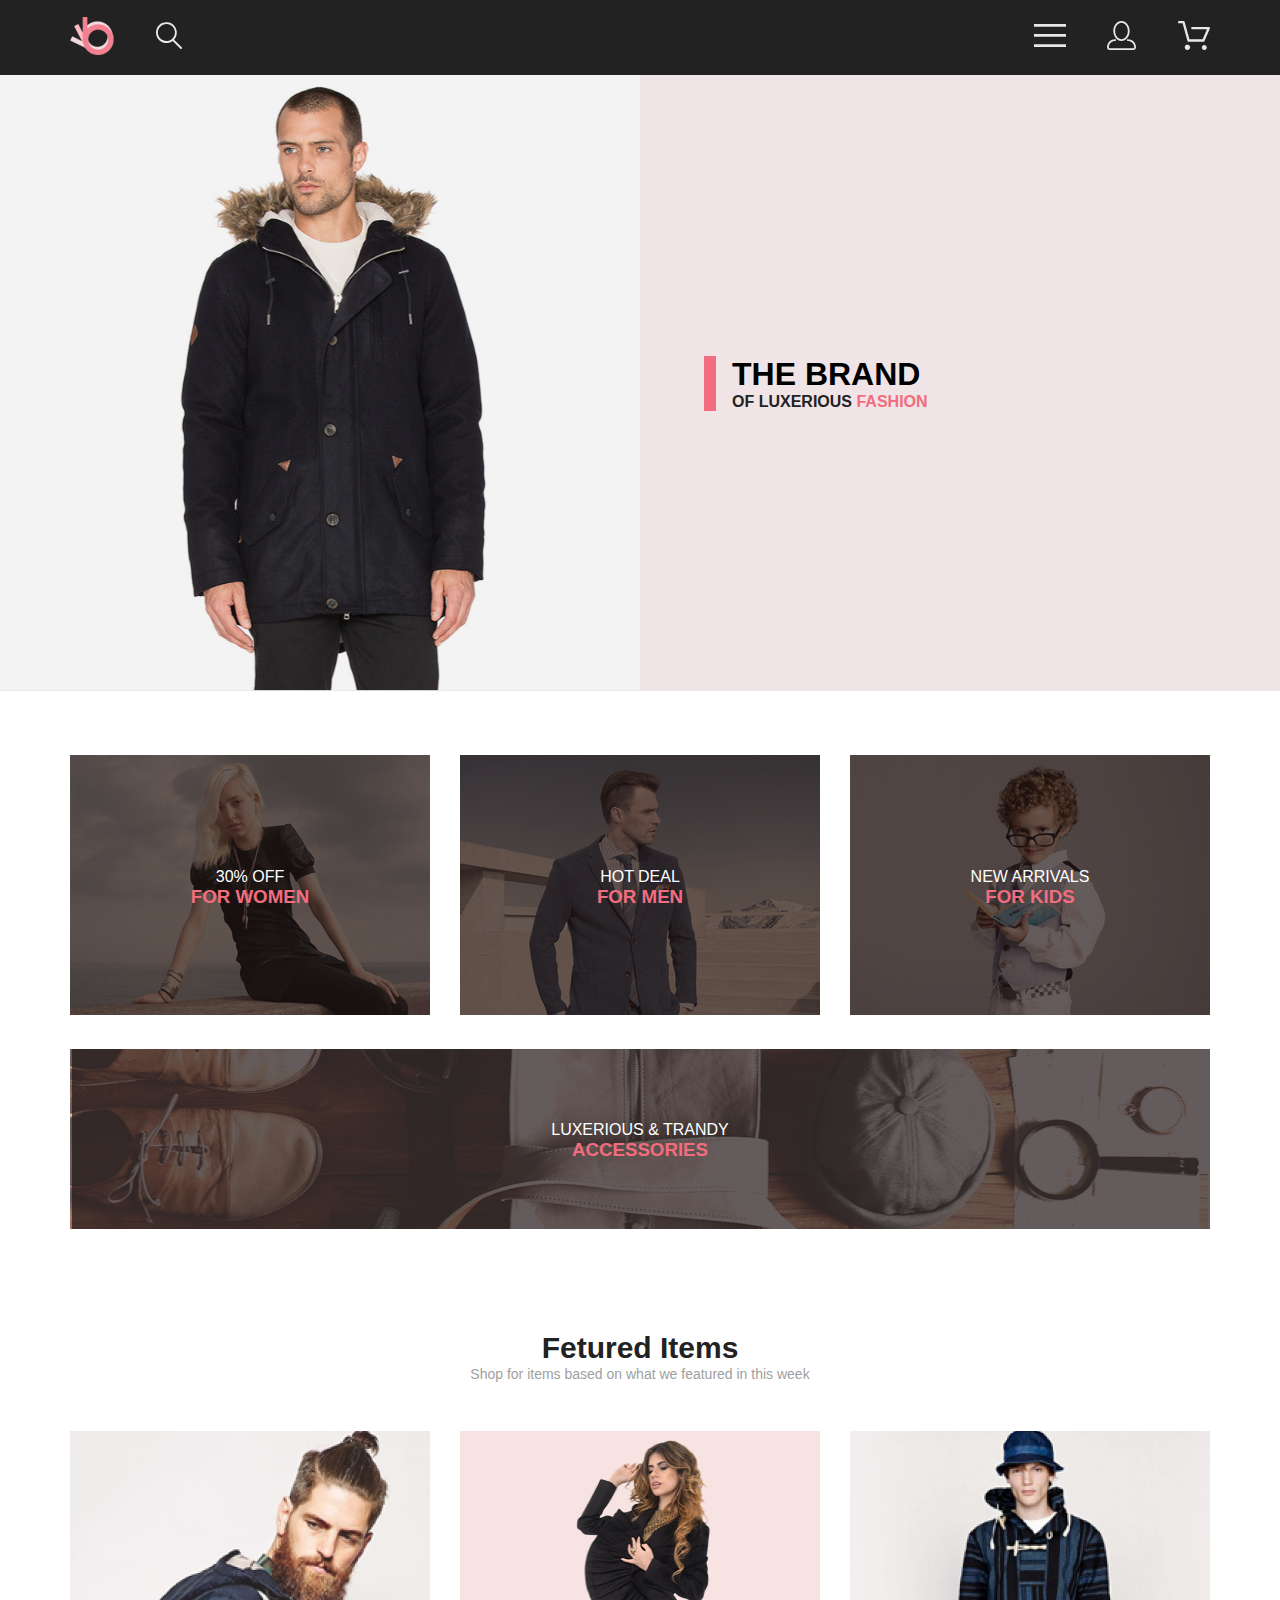
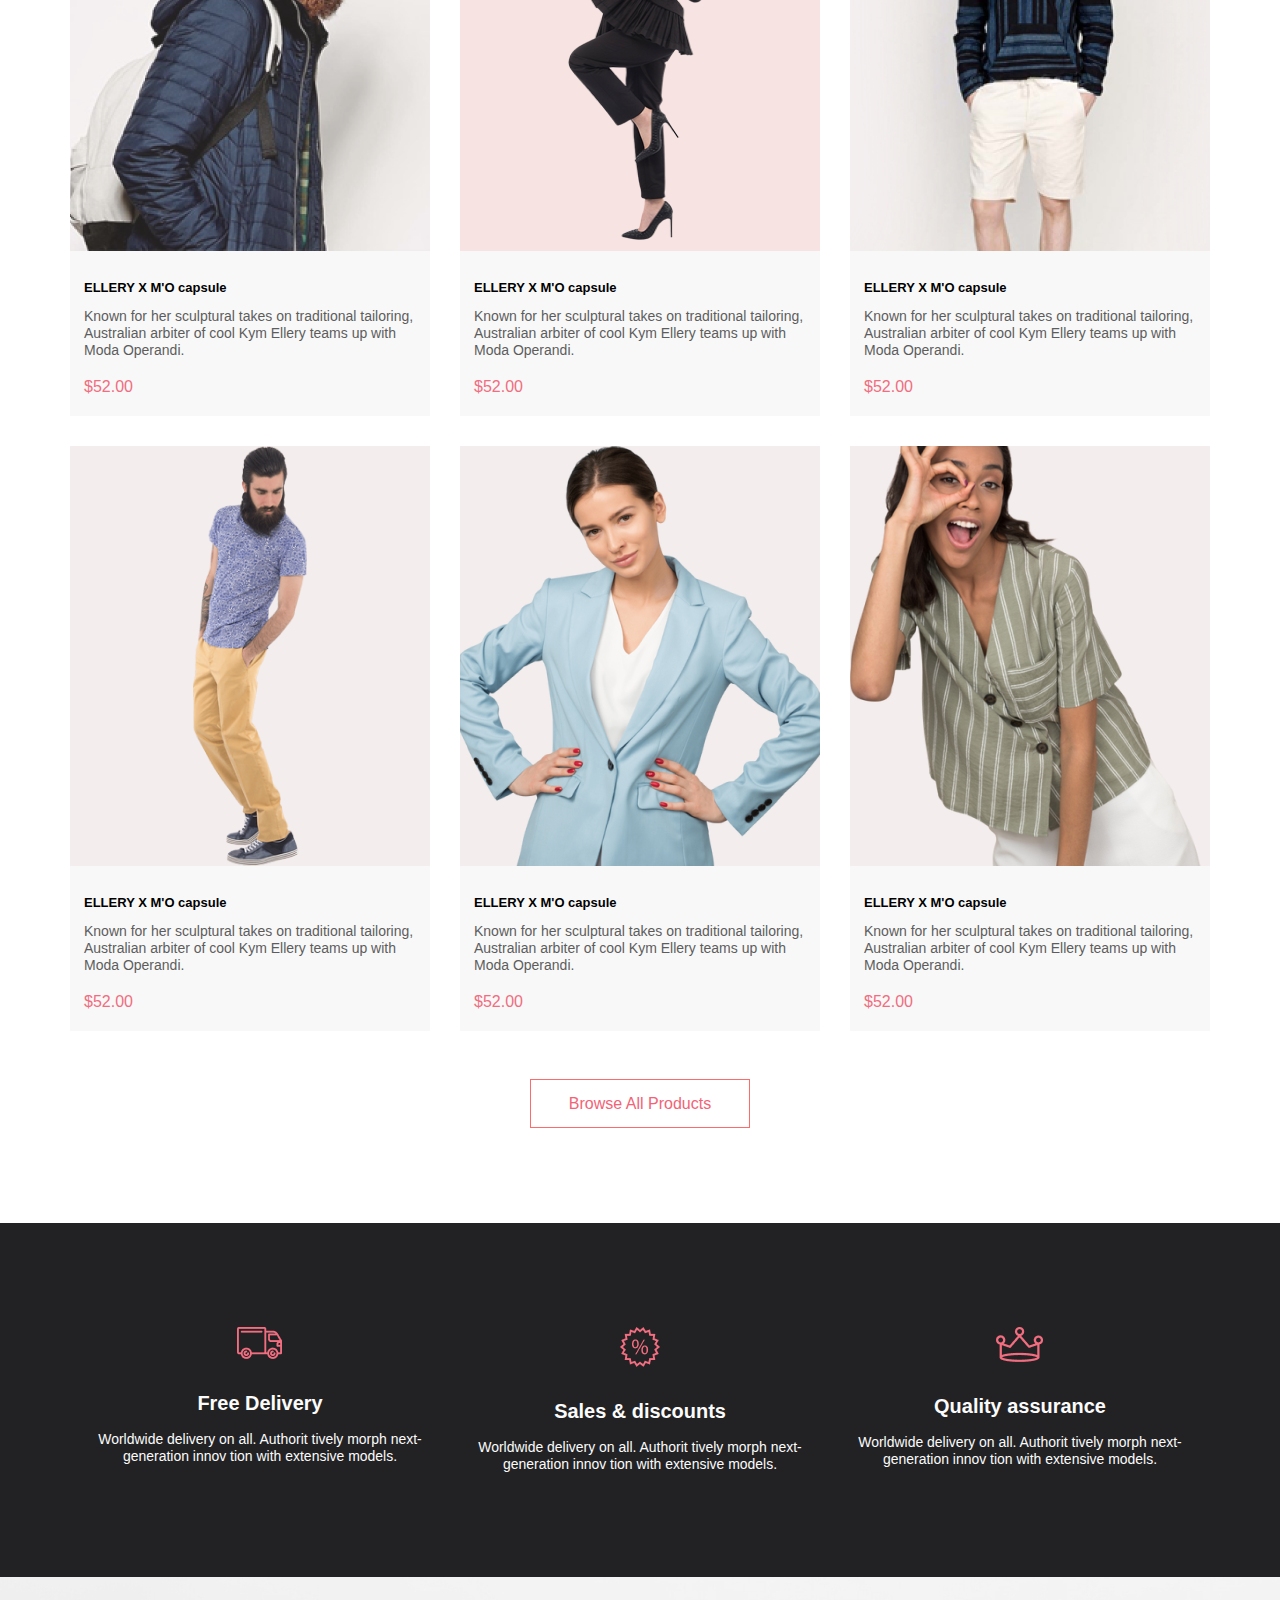
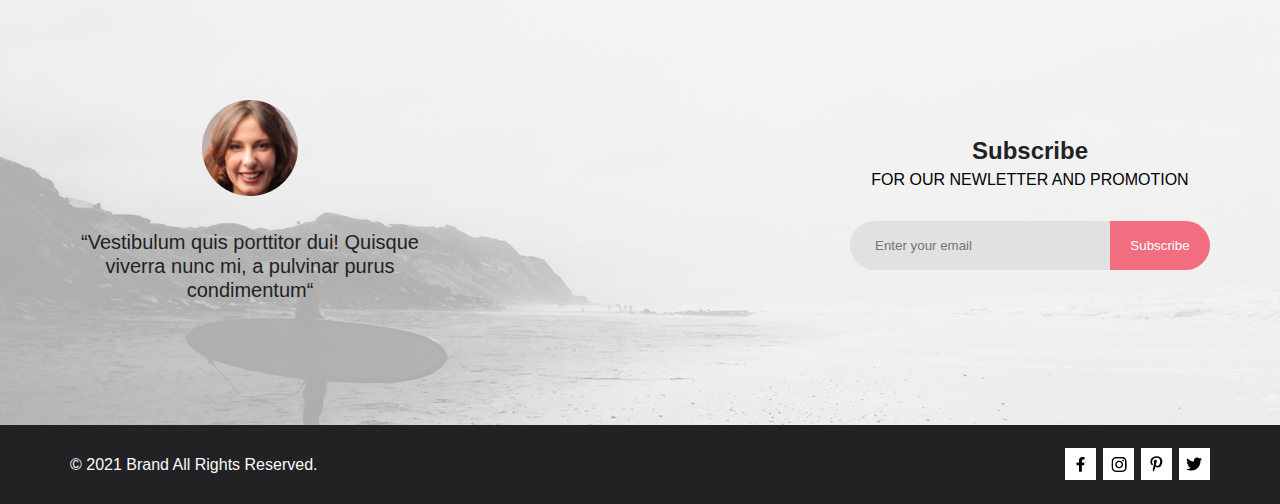
==== index.html @ 6293aab7 "Add product hover, rewrite social block, fixed errors, make button hovers and more." ====
<!DOCTYPE html>
<html lang="en">
<head>
<title>My shop</title>
<meta charset="UTF-8">
<meta name="viewport" content="width=device-width, initial-scale=1.0">
<link rel="stylesheet" href="css/style.css">
<script src="js/main.js"></script>
</head>
<body>
<div>
    <header>
        <div class="top_bar center">
            <div class="top_left_items">
                <div class="logo_wrap">
                    <a href="#0"><img src="img/logo.svg" alt="Logo shop"></a>
                </div>
                <div class="search_wrap">
                    <form action="/" method="GET">
                        <div id="search_display" title="Press ME!">
                            <img src="img/search.svg" alt="Search">
                        </div>
                        <div id="search_elems">
                            <input class="text_field" type="text" name="s" required placeholder="Enter your question">
                            <input class="submit_button" type="submit" value="Go!">
                        </div>
                    </form>
                </div>
            </div>
            <div class="top_rigth_items">
                <div class="menu_wrap">
                    <img class="button_menu" src="img/menu.svg" alt="menu">
                    <nav class="main_menu">
                        <div>Menu</div>
                        <span class="close_menu"></span>
                        <ul>
                            <li><a href="#0">Man</a>
                                <ul>
                                    <li><a href="#0">Accessories</a></li>
                                    <li><a href="#0">Bags</a></li>
                                    <li><a href="#0">Denim</a></li>
                                    <li><a href="#0">T-shirts</a></li>
                                </ul>
                            </li>
                            <li>
                                <a href="#0">Woman</a>
                                <ul>
                                    <li><a href="#0">Accessories</a></li>
                                    <li><a href="#0">Jackets & Coats</a></li>
                                    <li><a href="#0">Polos</a></li>
                                    <li><a href="#0">T-shirts</a></li>
                                    <li><a href="#0">Shirts</a></li>
                                </ul>
                            </li>
                            <li><a href="#0">Kids</a>
                                <ul>
                                    <li><a href="#0">Accessories</a></li>
                                    <li><a href="#0">Jackets & Coats</a></li>
                                    <li><a href="#0">Polos</a></li>
                                    <li><a href="#0">T-shirts</a></li>
                                    <li><a href="#0">Shirts</a></li>
                                    <li><a href="#0">Bags</a></li>
                                </ul>
                            </li>
                        </ul>
                    </nav>
                </div>
                <div class="cabinet_wrap">
                    <img class="header__account" src="img/account.svg" alt="account">
                    <div class="access_form_wrap">
                        <form action="/" method="POST">
                            <label>
                                <input type="text" name="login" placeholder="Login">
                            </label>
                            <label>
                                <input type="password" name="pass" placeholder="Password">
                            </label>
                            <label>
                                <input class="globe_button" type="submit" value="Login">
                            </label>
                            <div class="register">
                                <a href="#0">Forgot password</a> / 
                                <a href="#0">Registration</a>
                            </div>
                        </form>
                    </div>
                </div>
                <div class="basket_wrap">
                    <a href="#0"><img src="img/cart.svg" alt="Basket"></a>
                </div>
            </div>
        </div>
    </header>
    <main>
        <div class="banner">
            <div class="banner_left">
                <img src="img/promo__img.png" alt="Banner">
            </div>
            <div class="banner_right">
                <div class="promo_content">
                    <h1>THE BRAND</h1>
                    <p>OF LUXERIOUS <span>FASHION</span></p>
                </div>
            </div>
            <div class="banner_bg center"></div>
        </div>
        <div class="offers center">
            <div class="numerous_offers">
                <section>
                    <img src="img/catalog.png" alt="catalog">
                    <div>
                        <p>30% OFF</p>
                        <h3>FOR WOMEN</h3>
                    </div>
                </section>
                <section>
                    <img src="img/for_men.png" alt="catalog">
                    <div>
                        <p>HOT DEAL</p>
                        <h3>FOR MEN</h3>
                    </div>
                </section>
                <section>
                    <img src="img/for_kids.png" alt="catalog">
                    <div>
                        <p>New arrivals</p>
                        <h3>FOR kids</h3>
                    </div>
                </section>
            </div>
            <div class="one_offer">
                <section>
                    <img src="img/accessories.png" alt="catalog">
                    <div>
                        <p>LUXERIOUS & trandy</p>
                        <h3>Accessories</h3>
                    </div>
                </section>
            </div>
        </div>
        <div class="mainpage_products center">
            <h3>Fetured Items</h3>
            <p>Shop for items based on what we featured in this week</p>
            <div class="mp_list">
                <section class="product">
                    <div class="img_wrap">
                        <a class="product_img" href="#0"><img src="img/goods_1.png" alt="ELLERY X M'O capsule"></a>
                        <a class="bg_cart" href="#300">Add to cart</a>
                    </div>
                    <h4><a href="#0">ELLERY X M'O capsule</a></h4>
                    <p>Known for her sculptural takes on traditional tailoring, Australian arbiter of cool Kym Ellery teams up with Moda Operandi.</p>
                    <div class="product_price"><span>$</span>52.00</div>
                </section>
                <section class="product">
                    <div class="img_wrap">
                        <a class="product_img" href="#0"><img src="img/goods_2.png" alt="ELLERY X M'O capsule"></a>
                        <a class="bg_cart" href="#300">Add to cart</a>
                    </div>
                    <h4><a href="#0">ELLERY X M'O capsule</a></h4>
                    <p>Known for her sculptural takes on traditional tailoring, Australian arbiter of cool Kym Ellery teams up with Moda Operandi.</p>
                    <div class="product_price"><span>$</span>52.00</div>
                </section>
                <section class="product">
                    <div class="img_wrap">
                        <a class="product_img" href="#0"><img src="img/goods_3.png" alt="ELLERY X M'O capsule"></a>
                        <a class="bg_cart" href="#300">Add to cart</a>
                    </div>
                    <h4><a href="#0">ELLERY X M'O capsule</a></h4>
                    <p>Known for her sculptural takes on traditional tailoring, Australian arbiter of cool Kym Ellery teams up with Moda Operandi.</p>
                    <div class="product_price"><span>$</span>52.00</div>
                </section>
                <section class="product">
                    <div class="img_wrap">
                        <a class="product_img" href="#0"><img src="img/goods_4.png" alt="ELLERY X M'O capsule"></a>
                        <a class="bg_cart" href="#300">Add to cart</a>
                    </div>
                    <h4><a href="#0">ELLERY X M'O capsule</a></h4>
                    <p>Known for her sculptural takes on traditional tailoring, Australian arbiter of cool Kym Ellery teams up with Moda Operandi.</p>
                    <div class="product_price"><span>$</span>52.00</div>
                </section>
                <section class="product">
                    <div class="img_wrap">
                        <a class="product_img" href="#0"><img src="img/goods_5.png" alt="ELLERY X M'O capsule"></a>
                        <a class="bg_cart" href="#300">Add to cart</a>
                    </div>
                    <h4><a href="#0">ELLERY X M'O capsule</a></h4>
                    <p>Known for her sculptural takes on traditional tailoring, Australian arbiter of cool Kym Ellery teams up with Moda Operandi.</p>
                    <div class="product_price"><span>$</span>52.00</div>
                </section>
                <section class="product">
                    <div class="img_wrap">
                        <a class="product_img" href="#0"><img src="img/goods_6.png" alt="ELLERY X M'O capsule"></a>
                        <a class="bg_cart" href="#300">Add to cart</a>
                    </div>
                    <h4><a href="#0">ELLERY X M'O capsule</a></h4>
                    <p>Known for her sculptural takes on traditional tailoring, Australian arbiter of cool Kym Ellery teams up with Moda Operandi.</p>
                    <div class="product_price"><span>$</span>52.00</div>
                </section>
            </div>
            <div class="button">
                <a class="globe_button" href="#0">Browse All Products</a>
            </div>
        </div>
    </main>
    <footer>
        <div class="foot_services center">
            <section>
                <img src="img/serv_delivery.png" alt="Free Delivery">
                <h3>Free Delivery</h3>
                <p>Worldwide delivery on all. Authorit tively morph next-generation innov tion with extensive models.</p>
            </section>
            <section>
                <img src="img/serv_sales.png" alt="Sales & discounts">
                <h3>Sales & discounts</h3>
                <p>Worldwide delivery on all. Authorit tively morph next-generation innov tion with extensive models.</p>
            </section>
            <section>
                <img src="img/serv_quality.png" alt="Quality assurance">
                <h3>Quality assurance</h3>
                <p>Worldwide delivery on all. Authorit tively morph next-generation innov tion with extensive models.</p>
            </section>
        </div>
        <div class="foot_subscribe center">
            <div class="feedback">
                <img src="img/feedback_face.png" alt="">
                <p>“Vestibulum quis porttitor dui! Quisque viverra nunc mi, a pulvinar purus condimentum“</p>
            </div>
            <div class="subscribe_form">
                <h3>Subscribe</h3>
                <p>FOR OUR NEWLETTER AND PROMOTION</p>
                <form action="/" method="POST">
                    <input class="text_field" type="email" name="email" placeholder="Enter your email" required>
                    <input class="submit_button" type="submit" value="Subscribe">
                </form>
            </div>
        </div>
        <div class="foot_bar center">
            <div class="copy">© 2021  Brand  All Rights Reserved.</div>
            <div class="social">
                <a class="facebook" href="#0"><img src="img/facebook.png" alt="facebook"></a>
                <a class="instagram" href="#0"><img src="img/instagram_black.png" alt="instagram"></a>
                <a class="pinterest" href="#0"><img src="img/pinterest.png" alt="pinterest"></a>
                <a class="twitter" href="#0"><img src="img/twitter.png" alt="twitter"></a>
            </div>
        </div>
    </footer>
</div>
</body>
</html>
---- css/style.css ----
/* PRESET */
* {
    margin: 0;
    padding: 0;
    box-sizing: border-box;
    border: none;
}
body, input {
    background-color: #fff;
    font-family: Lato, sans-serif;
}
a {
    text-decoration: none;
}
.center {
    padding-left: calc(50% - 570px);
    padding-right: calc(50% - 570px);
}
.globe_button {
    font-size: 16px;
    line-height: 19px;
    color: #F26376;
    display: inline-block;
    border: 1px solid #FF6A6A;
    padding: 14px 38px;
    margin-top: 48px;
    transition: all .3s;
}
.globe_button:hover {
    background: #F16D7F;
    border: 1px solid #FF6A6A;
    color: #fff;
}
/* / PRESET */

/* HEADER */
.top_bar {
    background-color: #222;
    height: 75px;
    display: flex;
    justify-content: space-between;
    align-items: center;
    gap: 41px;
}
.top_left_items, .top_rigth_items {
    display: flex;
    gap: 41px;
    align-items: center;
}
.search_wrap form {
    display: flex;
    width: 100%;
    align-items: center;
}
.search_wrap div {
    background-color: transparent;
    border: none;
    cursor: pointer;
    margin-right: 30px;
}
#search_elems {
    display: flex;
    opacity: 0;
    visibility: hidden;
    transition: all 1s;
}
.text_field {
    display: block;
    padding: 0 12px;
    background-color: #E1E1E1;
    border: none;
    height: 49px;
    border-top-left-radius: 25px;
    border-bottom-left-radius: 25px;
    padding-left: 25px;
    width: 428px;
}
.submit_button {
    background-color: #F16D7F;
    color: #fff;
    height: 49px;
    border: none;
    width: 100px;
    border-top-right-radius: 25px;
    border-bottom-right-radius: 25px;
    cursor: pointer;
}
.menu_wrap {
    position: relative;
}
.button_menu {
    cursor: pointer;
}
.main_menu {
    display: block;
    background-color: #fff;
    width: 232px;
    position: absolute;
    top: 51px;
    left: -53px;
    padding: 33px;
    z-index: 100;
    opacity: 0;
    visibility: hidden;
    transition: all 1s;
}
.main_menu div {
    font-weight: bold;
    font-size: 14px;
    line-height: 17px;
    color: #000;
}
.main_menu li {
    list-style: none;
}
.main_menu ul li {
    font-size: 14px;
    line-height: 17px;
    margin: 12px 0 20px;
}
.main_menu a {
    color: #F16D7F;
}
.main_menu ul li ul li {
    margin: 11px 0 11px 20px;
}
.main_menu ul li ul a {
    color: #6F6E6E;
}
.header__account {
    cursor: pointer;
}
.cabinet_wrap {
    position: relative;
}
.access_form_wrap {
    display: block;
    position: absolute;
    right: -77px;
    background-color: #fff;
    top: 54px;
    z-index: 10;
    padding: 30px;
    width: 300px;
    opacity: 0;
    visibility: hidden;
    transition: all 1s;
}
.access_form_wrap input[type="text"], 
.access_form_wrap input[type="password"] {
    border: 1px solid #FF6A6A;
    padding: 12px;
    margin: 10px 0;
    width: 100%;
}
.access_form_wrap input[type="submit"] {
    width: 100%;
    margin-top: 10px;
}
.register {
    margin: 20px 0 0;
}
/* / HEADER */

/* PAGE */
/* BANNER */
.banner_bg {
    position: absolute;
    background-color: #00000077;
    width: 100%;
    height: 100%;
    left: 0;
    visibility: hidden;
    opacity: 0;
    transition: all 1s;
}
.banner {
    background: rgba(113, 103, 105, 0.08);
    padding-left: calc(50% - 800px);
    padding-right: calc(50% - 800px);
    display: flex;
    position: relative;
}
.banner_left {
    width: 50%;
}
.banner_left img {
    width: 100%;
    height: 100%;
}
.banner_right {
    width: 50%;
    background: #F1E4E6;
    display: flex;
    align-items: center;
    padding-left: 64px;
}
.promo_content {
    border-left: solid 12px #F16D7F;
    padding-left: 16px;
}
.promo_content p {
    font-weight: 900;
    color: #222222;
}
.promo_content p span {
    color: #F16D7F;
}
/* OFFERS */
.offers {
    margin-top: 64px;
}
.numerous_offers {
    display: flex;
    flex-direction: row;
    gap: 30px;
}
.numerous_offers section, .one_offer section {
    position: relative;
}
.numerous_offers div, .one_offer div {
    position: absolute;
    width: 100%;
    height: 100%;
    top: 0;
    left: 0;
    display: flex;
    flex-direction: column;
    justify-content: center;
    align-items: center;
}
.numerous_offers img, .one_offer img {
    width: 100%;
}
.numerous_offers p, .one_offer p {
    font-size: 16px;
    line-height: 19px;
    color: #fff;
    text-transform: uppercase;
}
.numerous_offers h3, .one_offer h3 {
    color: #F16D7F;
    text-transform: uppercase;
}
.one_offer {
    margin-top: 30px;
}
/* MAIN PAGE PRODUCTS */
.mainpage_products {
    margin-top: 97px;
    text-align: center;
}
.mainpage_products h3 {
    color: #222;
    font-size: 30px;
    line-height: 36px;
}
.mainpage_products p {
    font-size: 14px;
    line-height: 17px;
    color: #9F9F9F;
}
.mp_list {
    margin-top: 48px;
    display: flex;
    gap: 30px;
    flex-wrap: wrap;
    justify-content: center;
}
.mp_list section {
    max-width: 360px;
    background-color: #F8F8F8;
    text-align: left;
}
.img_wrap {
    position: relative;
    display: flex;
    justify-content: center;
    align-items: center;
}
.product img {
    filter: brightness(100%);
    transition: filter 1s;
}
.product:hover img {
    filter: brightness(50%);
}
.bg_cart {
    position: absolute;
    border: solid 1px #fff;
    padding: 8px 26px;
    color: #fff;
    display: none;
}
.img_wrap:hover .bg_cart {
    display: block;
}
.bg_cart:hover {
    box-shadow: 0 0 5px #fff;
}
.mp_list h4, .mp_list p {
    padding: 0 14px;
}
.mp_list h4 {
    margin-top: 25px;
    font-size: 13px;
    line-height: 16px;
    color: #000000;
}
.mp_list h4 a {
    color: #000000;
}
.mp_list p {
    margin-top: 12px;
    font-weight: 300;
    font-size: 14px;
    line-height: 17px;
    color: #5D5D5D;
}
.product_price {
    margin-top: 18px;
    margin-bottom: 20px;
    color: #F16D7F;
    font-size: 16px;
    line-height: 19px;
    padding: 0 14px;
}
/** FOOOOTER **/
.foot_services {
    margin-top: 95px;
    background-color: #222224;
    display: flex;
    text-align: center;
}
.foot_services img {
    margin-top: 104px;
}
.foot_services h3 {
    font-size: 19.96px;
    line-height: 24px;
    color: #FBFBFB;
    margin-top: 28px;
}
.foot_services p {
    font-weight: 300;
    font-size: 13.972px;
    line-height: 17px;
    text-align: center;
    color: #FBFBFB;
    margin-top: 16px;
    margin-bottom: 104px;
}
.foot_subscribe {
    display: flex;
    justify-content: space-between;
    align-items: center;
    background-image: url("../img/subscribe_bg.jpg");
    background-repeat: no-repeat;
    background-size: cover;
    height: 448px;
}
.feedback, .subscribe_form {
    max-width: 360px;
    text-align: center;
}
.feedback p {
    font-size: 20px;
    line-height: 24px;
    text-align: center;
    color: #222224;
    margin-top: 30px;
}
.subscribe_form h3 {
    font-size: 24px;
    line-height: 167.2%;
    color: #222224;
}
.subscribe_form p {
    text-transform: uppercase;
}
.subscribe_form form {
    margin-top: 32px;
    display: flex;
}
.subscribe_form input[type="email"] {
    width: 260px;
    padding-right: 16px;
}
.subscribe_form input[type="submit"] {
    width: 100px;
    transition: background-color 1s;
}
.subscribe_form input[type="submit"]:hover {
    background-color: #E05C6E;
}
/** FOOT BAR **/
.foot_bar {
    background-color: #222224;
    height: 79px;
    display: flex;
    justify-content: space-between;
    align-items: center;
}
.copy {
    font-size: 16px;
    line-height: 19px;
    color: #FBFBFB;
}
.social {
    display: flex;
    gap: 7px;
}
.social a {
    display: inline-block;
    width: 31px;
    height: 32px;
    background-color: #fff;
    transition: background-color .5s;
    display: flex;
    justify-content: center;
    align-items: center;
}
.social a:hover {
    background-color: #F16D7F;
}
.social a:hover img {
    filter: invert(0%);
    transition: filter .5s;
}
.social a:hover img {
    filter: invert(100%);
}
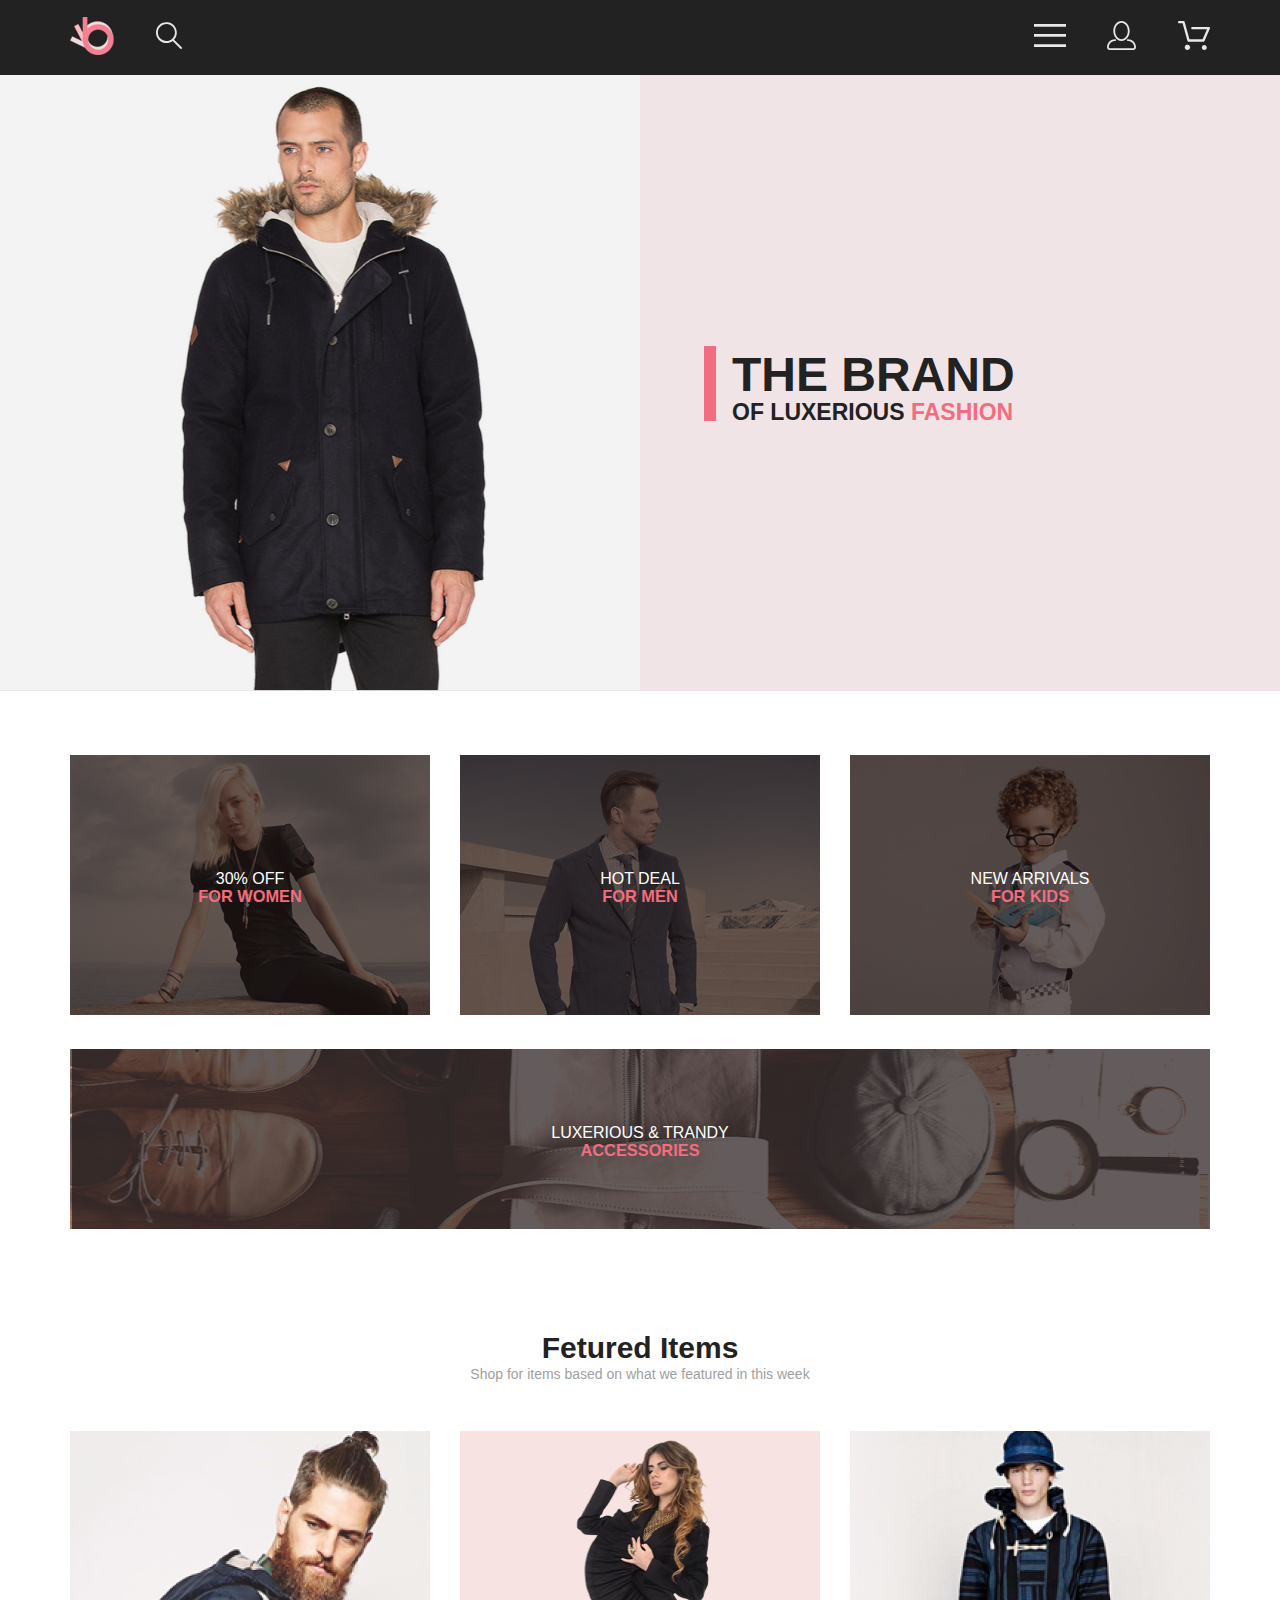
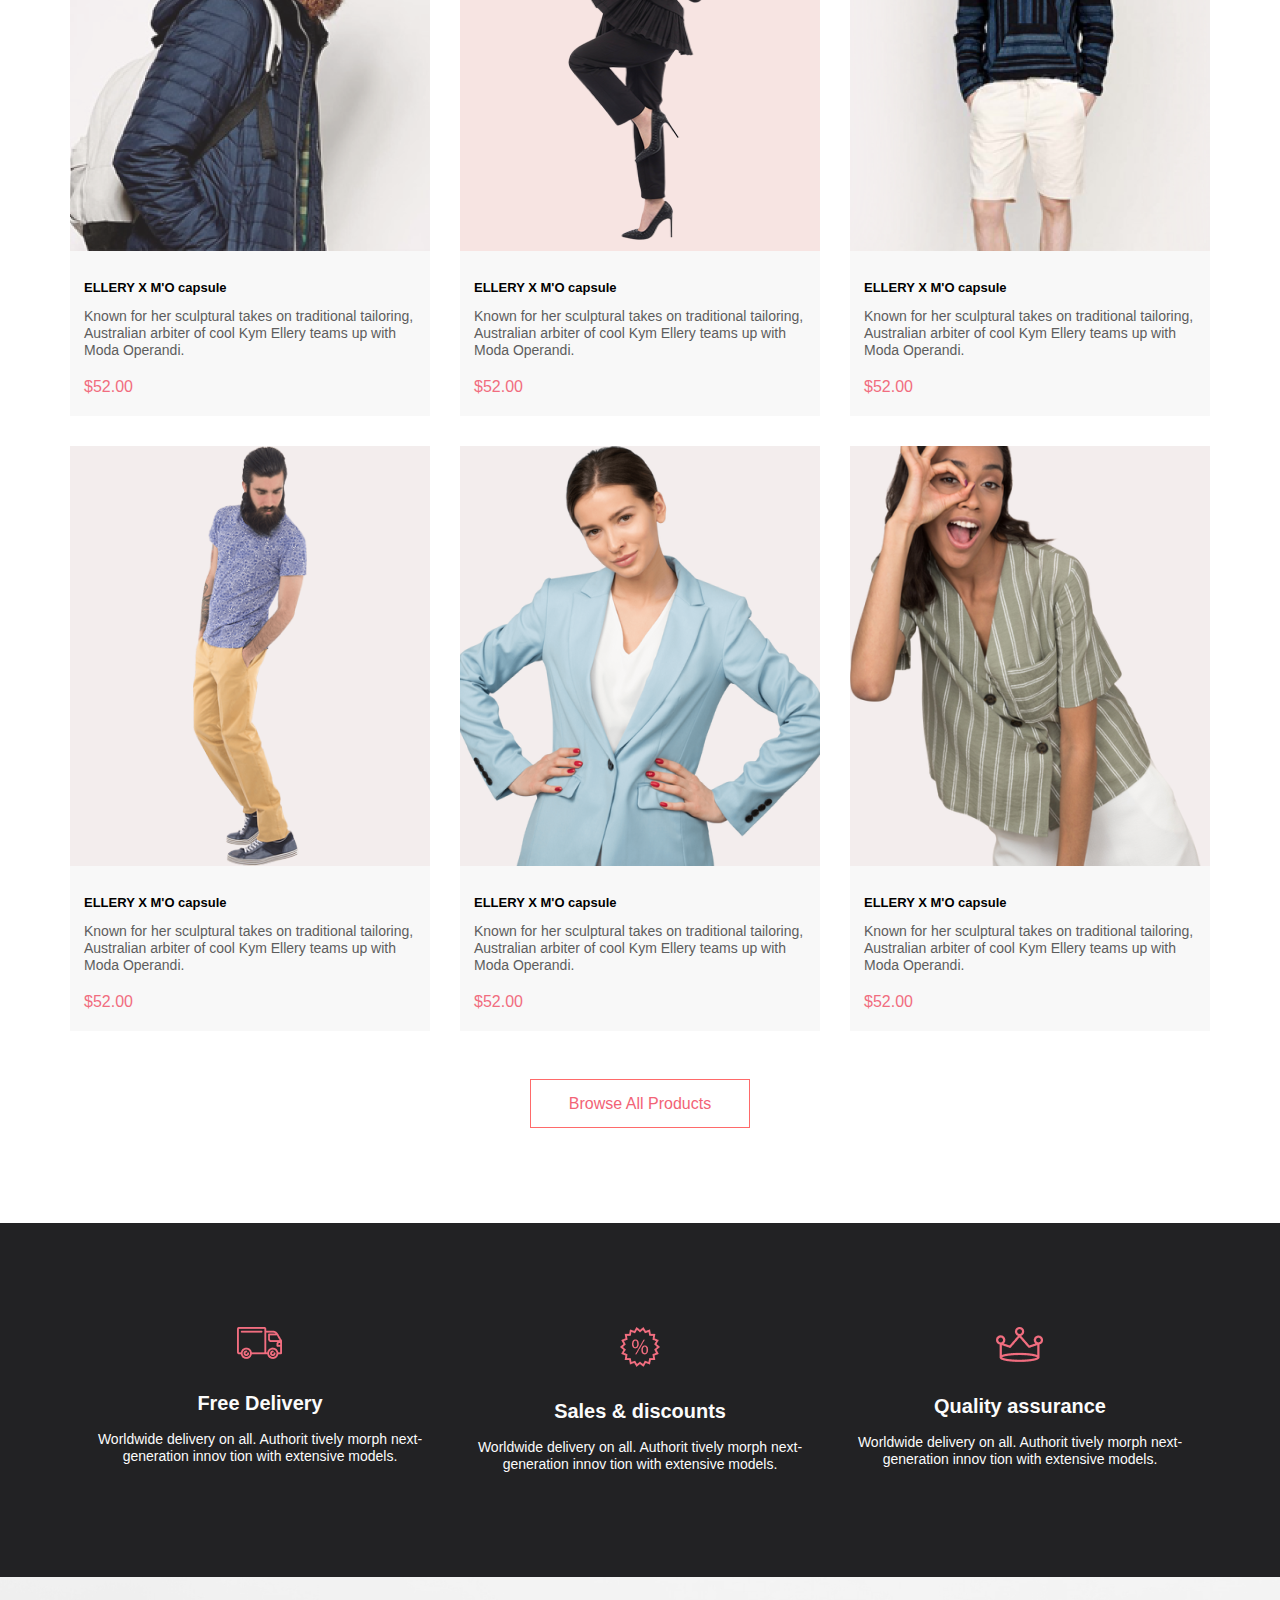
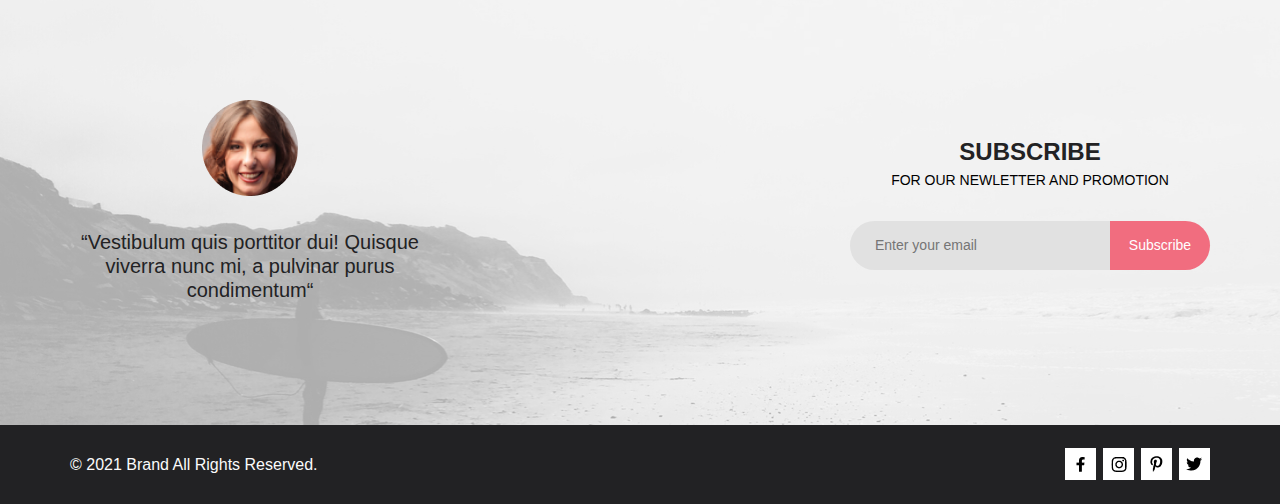
==== commit 037905bb: "Merge 7544d1c4488eb9302d92be9a145557b01888ea7b into bc18832046459888032f99120e51c990a37c62b4" ====
--- a/index.html
+++ b/index.html
@@ -13,7 +13,7 @@
         <div class="top_bar center">
             <div class="top_left_items">
                 <div class="logo_wrap">
-                    <a href="#0"><img src="img/logo.svg" alt="Logo shop"></a>
+                    <a href="index.html"><img src="img/logo.svg" alt="Logo shop"></a>
                 </div>
                 <div class="search_wrap">
                     <form action="/" method="GET">
@@ -34,32 +34,32 @@
                         <div>Menu</div>
                         <span class="close_menu"></span>
                         <ul>
-                            <li><a href="#0">Man</a>
+                            <li><a href="catalog.html">Man</a>
                                 <ul>
-                                    <li><a href="#0">Accessories</a></li>
-                                    <li><a href="#0">Bags</a></li>
-                                    <li><a href="#0">Denim</a></li>
-                                    <li><a href="#0">T-shirts</a></li>
+                                    <li><a href="catalog.html">Accessories</a></li>
+                                    <li><a href="catalog.html">Bags</a></li>
+                                    <li><a href="catalog.html">Denim</a></li>
+                                    <li><a href="catalog.html">T-shirts</a></li>
                                 </ul>
                             </li>
                             <li>
-                                <a href="#0">Woman</a>
+                                <a href="catalog.html">Woman</a>
                                 <ul>
-                                    <li><a href="#0">Accessories</a></li>
-                                    <li><a href="#0">Jackets & Coats</a></li>
-                                    <li><a href="#0">Polos</a></li>
-                                    <li><a href="#0">T-shirts</a></li>
-                                    <li><a href="#0">Shirts</a></li>
+                                    <li><a href="catalog.html">Accessories</a></li>
+                                    <li><a href="catalog.html">Jackets & Coats</a></li>
+                                    <li><a href="catalog.html">Polos</a></li>
+                                    <li><a href="catalog.html">T-shirts</a></li>
+                                    <li><a href="catalog.html">Shirts</a></li>
                                 </ul>
                             </li>
-                            <li><a href="#0">Kids</a>
+                            <li><a href="catalog.html">Kids</a>
                                 <ul>
-                                    <li><a href="#0">Accessories</a></li>
-                                    <li><a href="#0">Jackets & Coats</a></li>
-                                    <li><a href="#0">Polos</a></li>
-                                    <li><a href="#0">T-shirts</a></li>
-                                    <li><a href="#0">Shirts</a></li>
-                                    <li><a href="#0">Bags</a></li>
+                                    <li><a href="catalog.html">Accessories</a></li>
+                                    <li><a href="catalog.html">Jackets & Coats</a></li>
+                                    <li><a href="catalog.html">Polos</a></li>
+                                    <li><a href="catalog.html">T-shirts</a></li>
+                                    <li><a href="catalog.html">Shirts</a></li>
+                                    <li><a href="catalog.html">Bags</a></li>
                                 </ul>
                             </li>
                         </ul>
@@ -198,7 +198,7 @@
                 </section>
             </div>
             <div class="button">
-                <a class="globe_button" href="#0">Browse All Products</a>
+                <a class="globe_button" href="catalog.html">Browse All Products</a>
             </div>
         </div>
     </main>
@@ -245,5 +245,14 @@
         </div>
     </footer>
 </div>
+<script>
+window.addEventListener('load', function() {
+    ShowElems('#search_display', '#search_elems', 1);
+    ShowElems('.button_menu', '.main_menu', 1);
+    ShowElems('.button_menu', '.banner_bg', 1);
+    ShowElems('.header__account', '.access_form_wrap', 1);
+    ShowElems('.header__account', '.banner_bg', 1);
+});
+</script>
 </body>
 </html>--- a/css/style.css
+++ b/css/style.css
@@ -1,16 +1,28 @@
-/* PRESET */
+/***** PRESET ******/
 * {
     margin: 0;
     padding: 0;
     box-sizing: border-box;
     border: none;
+    background-repeat: no-repeat;
+}
+:root {
+    --color-pink: #F16D7F;
+    --color-black: #000;
+    --color-text: #5D5D5D;
+    --globe-font: 14px;
+    --globe-size: 17px;
 }
 body, input {
     background-color: #fff;
     font-family: Lato, sans-serif;
+    font-size: var(--globe-font);
+    line-height: var(--globe-size);
+    font-weight: 100;
 }
 a {
     text-decoration: none;
+    color: var(--color-text);
 }
 .center {
     padding-left: calc(50% - 570px);
@@ -27,13 +39,13 @@
     transition: all .3s;
 }
 .globe_button:hover {
-    background: #F16D7F;
+    background: var(--color-pink);
     border: 1px solid #FF6A6A;
     color: #fff;
 }
-/* / PRESET */
+/***** / PRESET *****/
 
-/* HEADER */
+/***** HEADER ******/
 .top_bar {
     background-color: #222;
     height: 75px;
@@ -76,7 +88,7 @@
     width: 428px;
 }
 .submit_button {
-    background-color: #F16D7F;
+    background-color: var(--color-pink);
     color: #fff;
     height: 49px;
     border: none;
@@ -106,20 +118,16 @@
 }
 .main_menu div {
     font-weight: bold;
-    font-size: 14px;
-    line-height: 17px;
     color: #000;
 }
 .main_menu li {
     list-style: none;
 }
 .main_menu ul li {
-    font-size: 14px;
-    line-height: 17px;
     margin: 12px 0 20px;
 }
 .main_menu a {
-    color: #F16D7F;
+    color: var(--color-pink);
 }
 .main_menu ul li ul li {
     margin: 11px 0 11px 20px;
@@ -148,7 +156,7 @@
 }
 .access_form_wrap input[type="text"], 
 .access_form_wrap input[type="password"] {
-    border: 1px solid #FF6A6A;
+    border: 1px solid #A4A4A4;;
     padding: 12px;
     margin: 10px 0;
     width: 100%;
@@ -156,14 +164,15 @@
 .access_form_wrap input[type="submit"] {
     width: 100%;
     margin-top: 10px;
+    cursor: pointer;
 }
 .register {
     margin: 20px 0 0;
 }
-/* / HEADER */
+/******* / HEADER *******/
 
-/* PAGE */
-/* BANNER */
+/********** PAGE *********/
+/****** BANNER *******/
 .banner_bg {
     position: absolute;
     background-color: #00000077;
@@ -196,19 +205,27 @@
     padding-left: 64px;
 }
 .promo_content {
-    border-left: solid 12px #F16D7F;
+    border-left: solid 12px var(--color-pink);
     padding-left: 16px;
+}
+.promo_content h1 {
+    font-weight: 900;
+    font-size: 48px;
+    line-height: 58px;
+    color: #222;
 }
 .promo_content p {
     font-weight: 900;
-    color: #222222;
+    color: #222;
+    font-size: 23px;
 }
 .promo_content p span {
-    color: #F16D7F;
-}
-/* OFFERS */
+    color: var(--color-pink);
+}
+/******** OFFERS ************/
 .offers {
     margin-top: 64px;
+    margin-bottom: 97px;
 }
 .numerous_offers {
     display: flex;
@@ -239,15 +256,14 @@
     text-transform: uppercase;
 }
 .numerous_offers h3, .one_offer h3 {
-    color: #F16D7F;
+    color: var(--color-pink);
     text-transform: uppercase;
 }
 .one_offer {
     margin-top: 30px;
 }
-/* MAIN PAGE PRODUCTS */
+/********** MAIN PAGE PRODUCTS *********/
 .mainpage_products {
-    margin-top: 97px;
     text-align: center;
 }
 .mainpage_products h3 {
@@ -256,8 +272,6 @@
     line-height: 36px;
 }
 .mainpage_products p {
-    font-size: 14px;
-    line-height: 17px;
     color: #9F9F9F;
 }
 .mp_list {
@@ -288,9 +302,11 @@
 .bg_cart {
     position: absolute;
     border: solid 1px #fff;
-    padding: 8px 26px;
+    padding: 12px 20px 12px 54px;
     color: #fff;
     display: none;
+    background-image: url('../img/cart.svg');
+    background-position: 10% 50%;
 }
 .img_wrap:hover .bg_cart {
     display: block;
@@ -313,14 +329,12 @@
 .mp_list p {
     margin-top: 12px;
     font-weight: 300;
-    font-size: 14px;
-    line-height: 17px;
     color: #5D5D5D;
 }
 .product_price {
     margin-top: 18px;
     margin-bottom: 20px;
-    color: #F16D7F;
+    color: var(--color-pink);
     font-size: 16px;
     line-height: 19px;
     padding: 0 14px;
@@ -343,8 +357,6 @@
 }
 .foot_services p {
     font-weight: 300;
-    font-size: 13.972px;
-    line-height: 17px;
     text-align: center;
     color: #FBFBFB;
     margin-top: 16px;
@@ -355,7 +367,6 @@
     justify-content: space-between;
     align-items: center;
     background-image: url("../img/subscribe_bg.jpg");
-    background-repeat: no-repeat;
     background-size: cover;
     height: 448px;
 }
@@ -374,6 +385,7 @@
     font-size: 24px;
     line-height: 167.2%;
     color: #222224;
+    text-transform: uppercase;
 }
 .subscribe_form p {
     text-transform: uppercase;
@@ -421,7 +433,7 @@
     align-items: center;
 }
 .social a:hover {
-    background-color: #F16D7F;
+    background-color: var(--color-pink);
 }
 .social a:hover img {
     filter: invert(0%);
@@ -429,4 +441,149 @@
 }
 .social a:hover img {
     filter: invert(100%);
+}
+
+/*** / MAIN ***/
+
+/*** CATALOG ***/
+.page_title_block {
+    background: #F8F3F4;
+    display: flex;
+    align-items: center;
+    justify-content: space-between;
+}
+.ptb_headign h1 {
+    padding: 60px 0;
+    font-size: 24px;
+    line-height: 29px;
+    color: var(--color-pink);
+    text-transform: uppercase;
+}
+.ptm_navig a {
+    font-weight: 300;
+    color: #636363;
+    text-transform: uppercase;
+}
+.last_chunk {
+    text-transform: uppercase;
+    font-weight: 600;
+    color: var(--color-pink);
+}
+.catalog_controls {
+    margin-top: 51px;
+    margin-bottom: 64px;
+    text-align: left;
+    display: flex;
+    gap: 30px;
+    color: #6F6E6E;
+    text-transform: uppercase;
+}
+.catalog_controls summary {
+    list-style: none;
+    color: #000;
+    cursor: pointer;
+}
+.control_filter {
+    width: 360px;
+    position: relative;
+}
+.ctrl_first_lvl summary span {
+    display: inline-block;
+    background-image: url('../img/filter_list_style.svg');
+    width: 15px;
+    height: 11px;
+    margin-left: 12px;
+}
+.ctrl_first_lvl {
+    position: absolute;
+    top: -13px;
+    padding: 13px 16px;
+    z-index: 10;
+    background-color: #fff;
+    width: 360px;
+}
+.ctrl_first_lvl[open] {
+    box-shadow: 5px 10px 15px #9F9F9F;
+}
+.ctrl_first_lvl[open] summary span {
+    background-image: url('../img/filter_list_style_active.svg');
+}
+.ctrl_first_lvl[open] summary {
+    color: var(--color-pink);
+    margin-bottom: 12px;
+}
+.ctrl_first_lvl[open] summary:last-child {
+    margin-bottom: 0;
+}
+.ctrl_second_lvl summary {
+    border-left: solid 3px var(--color-pink);
+    border-bottom: 1px solid #EBEBEB;
+    padding: 11px;
+}
+.ctrl_second_lvl ul {
+    margin: 24px 0;
+}
+.ctrl_second_lvl li {
+    list-style: none;
+    margin: 0 0 11px 17px;
+}
+.control_addition {
+    display: flex;
+    gap: 48px;
+    position: relative;
+}
+.control_addition summary::after {
+    content: '';
+    display: inline-block;
+    width: 10px;
+    height: 5px;
+    background-image: url('../img/drop_down.svg');
+    position: relative;
+    top: -2px;
+    left: 10px;
+}
+.control_addition ul {
+    position: absolute;
+    background-color: #fff;
+    z-index: 10;
+    box-shadow: 5px 10px 15px #9F9F9F;
+    padding: 10px;
+    top: 22px;
+}
+.control_addition li {
+    list-style: none;
+    margin-bottom: 6px;
+    white-space: nowrap;
+}
+.control_addition li:last-child {
+    margin-bottom: 0;
+}
+.control_addition ul li input {
+    border: 1px solid #EBEBEB;
+    margin-right: 10px;
+}
+.pagination_wrap {
+    display: inline-block;
+}
+.pagination {
+    text-align: left;
+    margin-top: 48px;
+    border: 1px solid #EBEBEB;
+    padding: 12px;
+    display: flex;
+    gap: 17px;
+}
+.left_arrow, .right_arrow {
+    display: inline-block;
+    width: 8px;
+    height: 14px;
+}
+.left_arrow {
+    background-image: url('../img/left_arrow.png');
+}
+.right_arrow {
+    background-image: url('../img/right_arrow.png');
+}
+.active {
+    color: var(--color-pink);
 }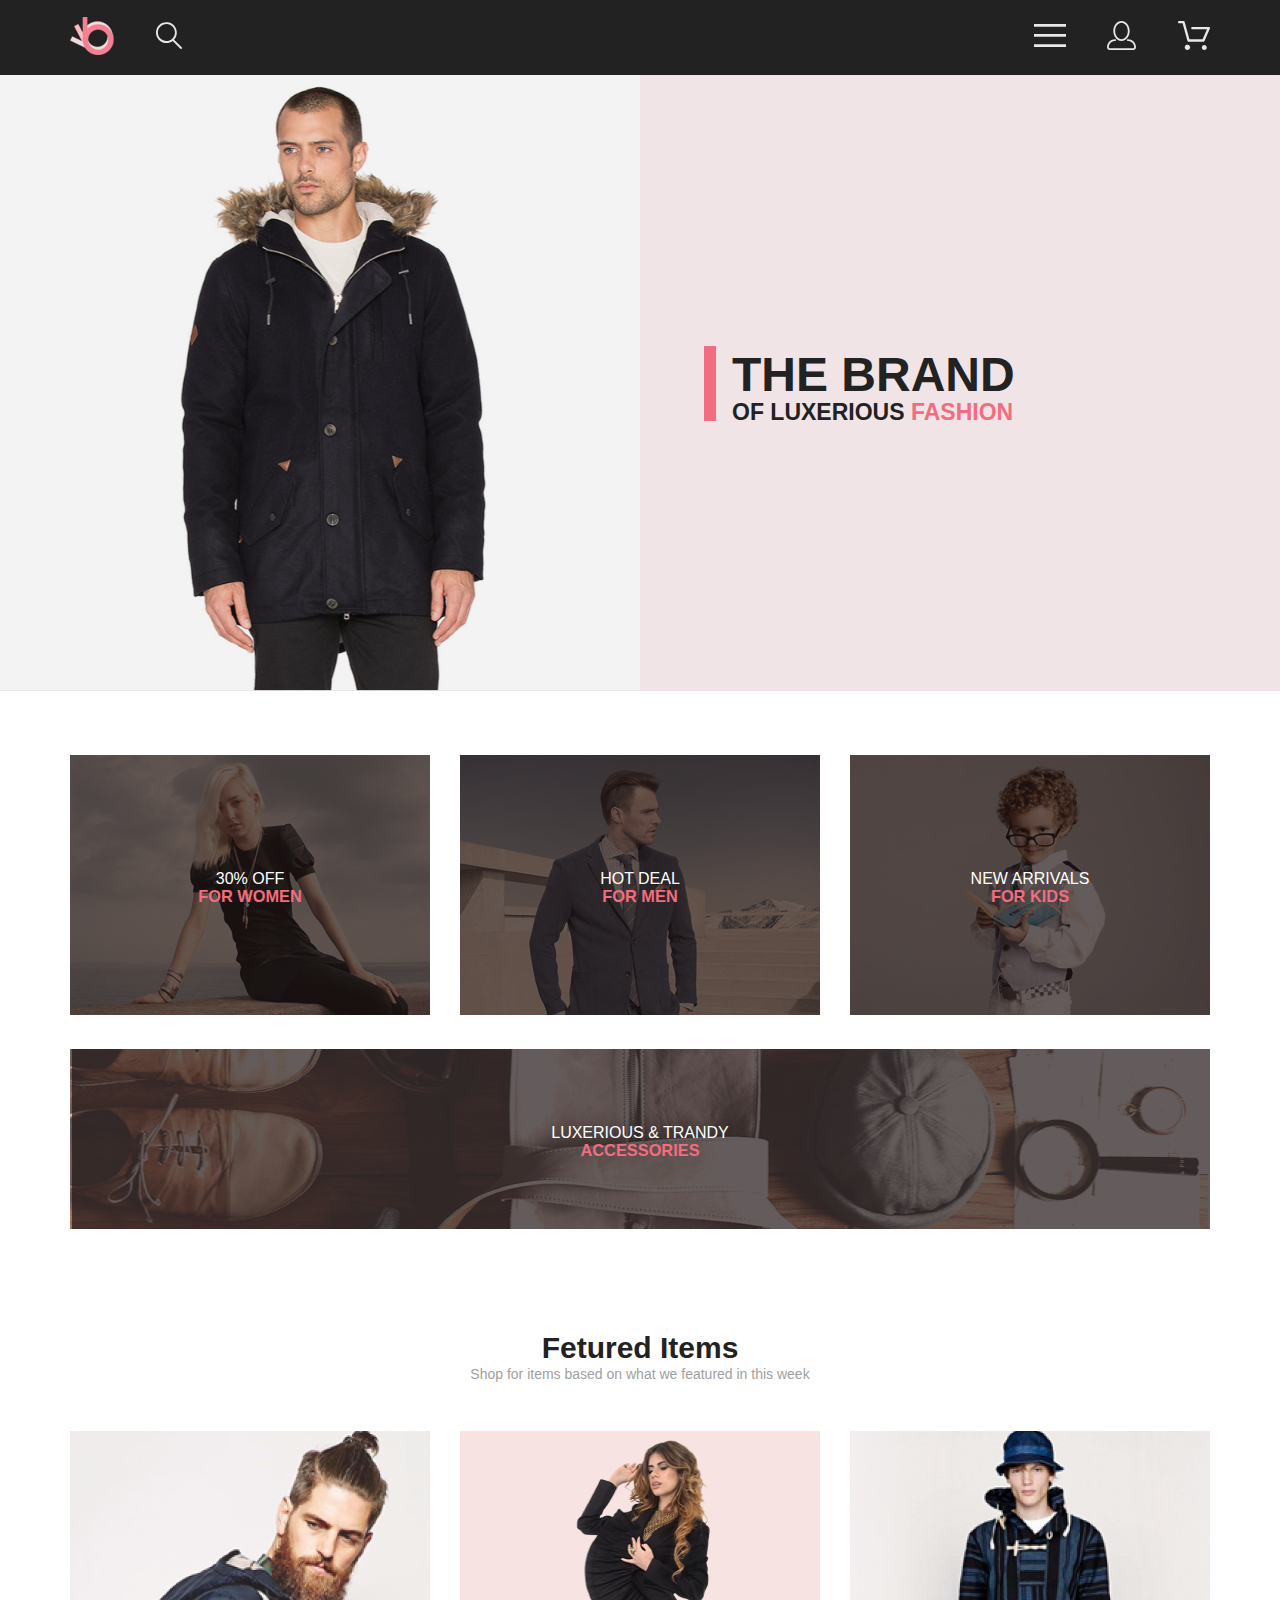
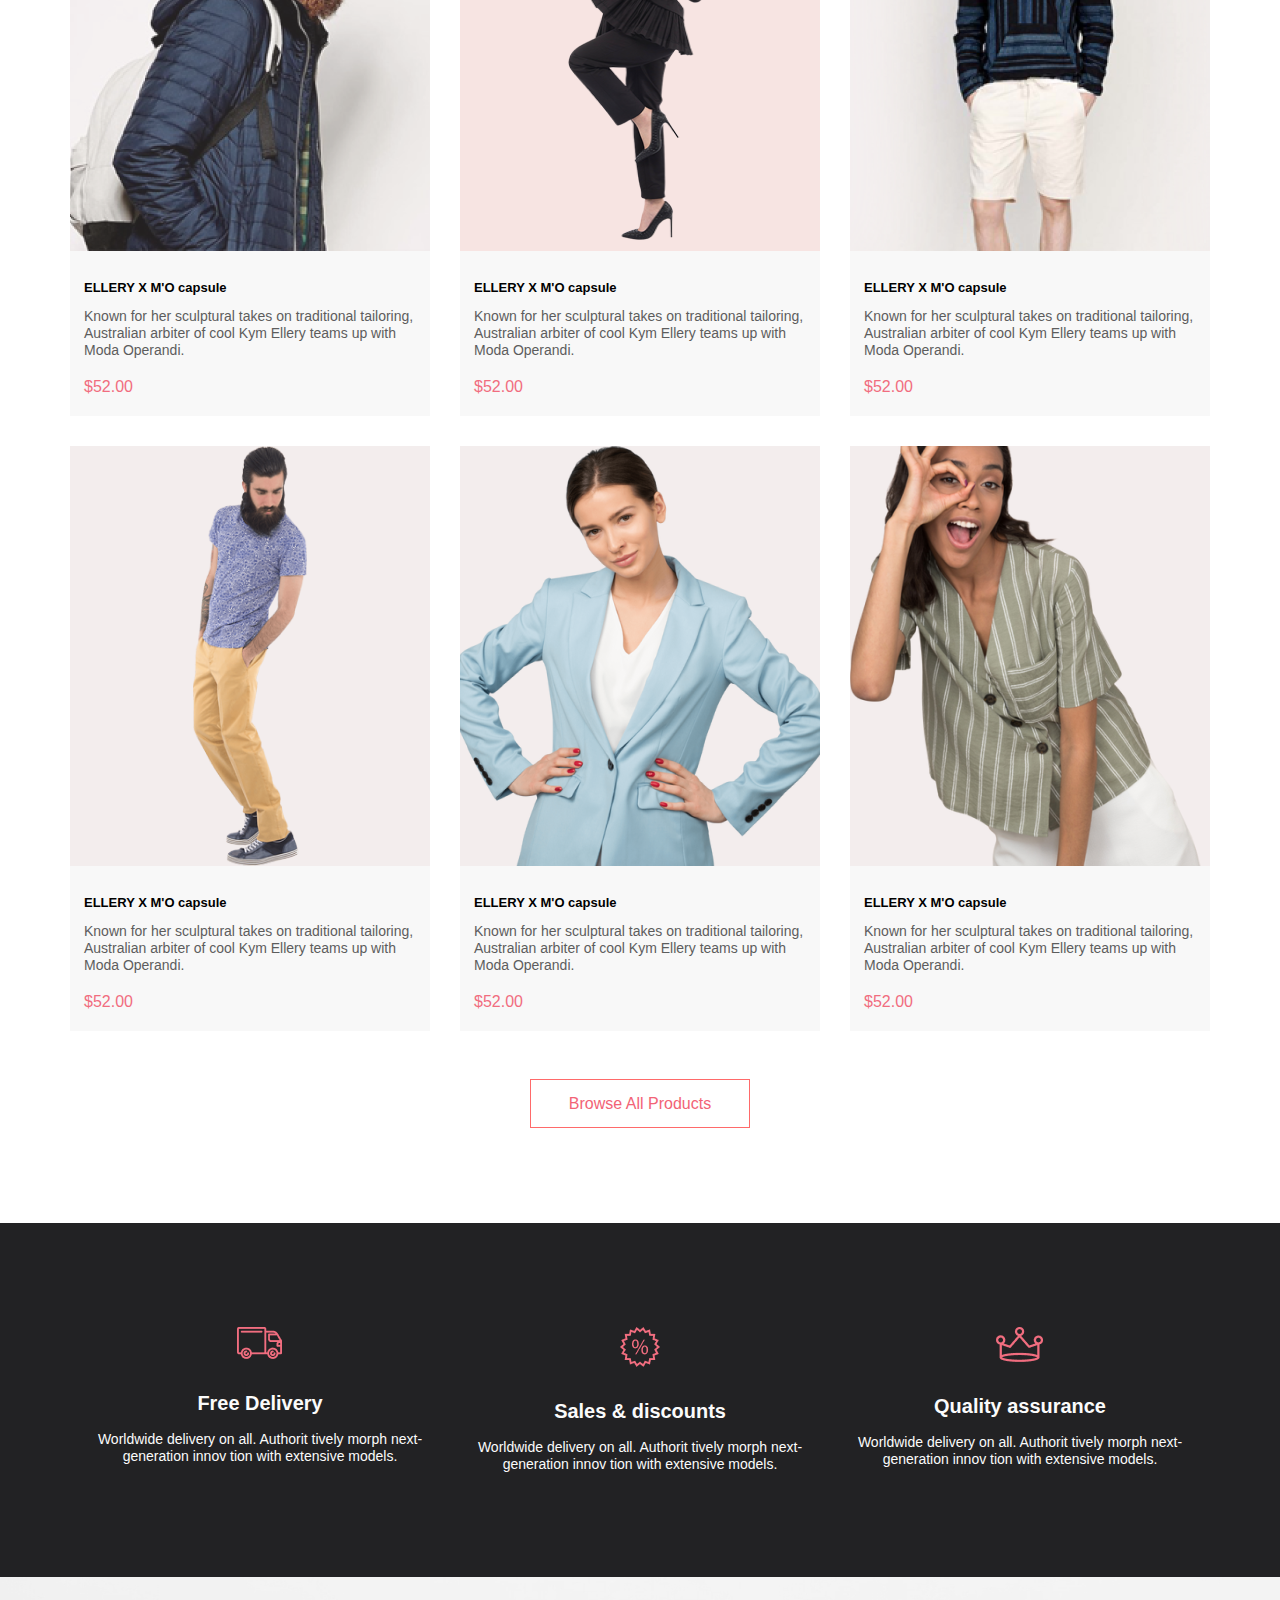
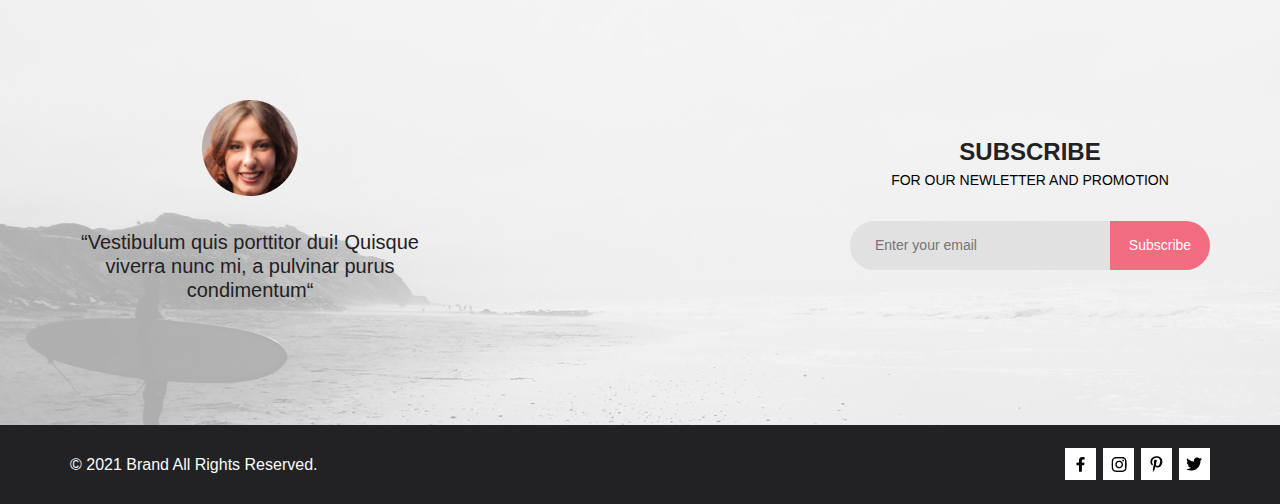
==== commit d6cffd0c: "Merge 33b1b6b8a2e1a83acbd791cecc69c907b134a168 into bc18832046459888032f99120e51c990a37c62b4" ====
--- a/index.html
+++ b/index.html
@@ -144,52 +144,52 @@
             <div class="mp_list">
                 <section class="product">
                     <div class="img_wrap">
-                        <a class="product_img" href="#0"><img src="img/goods_1.png" alt="ELLERY X M'O capsule"></a>
-                        <a class="bg_cart" href="#300">Add to cart</a>
-                    </div>
-                    <h4><a href="#0">ELLERY X M'O capsule</a></h4>
-                    <p>Known for her sculptural takes on traditional tailoring, Australian arbiter of cool Kym Ellery teams up with Moda Operandi.</p>
-                    <div class="product_price"><span>$</span>52.00</div>
-                </section>
-                <section class="product">
-                    <div class="img_wrap">
-                        <a class="product_img" href="#0"><img src="img/goods_2.png" alt="ELLERY X M'O capsule"></a>
-                        <a class="bg_cart" href="#300">Add to cart</a>
-                    </div>
-                    <h4><a href="#0">ELLERY X M'O capsule</a></h4>
-                    <p>Known for her sculptural takes on traditional tailoring, Australian arbiter of cool Kym Ellery teams up with Moda Operandi.</p>
-                    <div class="product_price"><span>$</span>52.00</div>
-                </section>
-                <section class="product">
-                    <div class="img_wrap">
-                        <a class="product_img" href="#0"><img src="img/goods_3.png" alt="ELLERY X M'O capsule"></a>
-                        <a class="bg_cart" href="#300">Add to cart</a>
-                    </div>
-                    <h4><a href="#0">ELLERY X M'O capsule</a></h4>
-                    <p>Known for her sculptural takes on traditional tailoring, Australian arbiter of cool Kym Ellery teams up with Moda Operandi.</p>
-                    <div class="product_price"><span>$</span>52.00</div>
-                </section>
-                <section class="product">
-                    <div class="img_wrap">
-                        <a class="product_img" href="#0"><img src="img/goods_4.png" alt="ELLERY X M'O capsule"></a>
-                        <a class="bg_cart" href="#300">Add to cart</a>
-                    </div>
-                    <h4><a href="#0">ELLERY X M'O capsule</a></h4>
-                    <p>Known for her sculptural takes on traditional tailoring, Australian arbiter of cool Kym Ellery teams up with Moda Operandi.</p>
-                    <div class="product_price"><span>$</span>52.00</div>
-                </section>
-                <section class="product">
-                    <div class="img_wrap">
-                        <a class="product_img" href="#0"><img src="img/goods_5.png" alt="ELLERY X M'O capsule"></a>
-                        <a class="bg_cart" href="#300">Add to cart</a>
-                    </div>
-                    <h4><a href="#0">ELLERY X M'O capsule</a></h4>
-                    <p>Known for her sculptural takes on traditional tailoring, Australian arbiter of cool Kym Ellery teams up with Moda Operandi.</p>
-                    <div class="product_price"><span>$</span>52.00</div>
-                </section>
-                <section class="product">
-                    <div class="img_wrap">
-                        <a class="product_img" href="#0"><img src="img/goods_6.png" alt="ELLERY X M'O capsule"></a>
+                        <a class="product_img" href="product.html"><img src="img/goods_1.png" alt="ELLERY X M'O capsule"></a>
+                        <a class="bg_cart" href="#300">Add to cart</a>
+                    </div>
+                    <h4><a href="#0">ELLERY X M'O capsule</a></h4>
+                    <p>Known for her sculptural takes on traditional tailoring, Australian arbiter of cool Kym Ellery teams up with Moda Operandi.</p>
+                    <div class="product_price"><span>$</span>52.00</div>
+                </section>
+                <section class="product">
+                    <div class="img_wrap">
+                        <a class="product_img" href="product.html"><img src="img/goods_2.png" alt="ELLERY X M'O capsule"></a>
+                        <a class="bg_cart" href="#300">Add to cart</a>
+                    </div>
+                    <h4><a href="#0">ELLERY X M'O capsule</a></h4>
+                    <p>Known for her sculptural takes on traditional tailoring, Australian arbiter of cool Kym Ellery teams up with Moda Operandi.</p>
+                    <div class="product_price"><span>$</span>52.00</div>
+                </section>
+                <section class="product">
+                    <div class="img_wrap">
+                        <a class="product_img" href="product.html"><img src="img/goods_3.png" alt="ELLERY X M'O capsule"></a>
+                        <a class="bg_cart" href="#300">Add to cart</a>
+                    </div>
+                    <h4><a href="#0">ELLERY X M'O capsule</a></h4>
+                    <p>Known for her sculptural takes on traditional tailoring, Australian arbiter of cool Kym Ellery teams up with Moda Operandi.</p>
+                    <div class="product_price"><span>$</span>52.00</div>
+                </section>
+                <section class="product">
+                    <div class="img_wrap">
+                        <a class="product_img" href="product.html"><img src="img/goods_4.png" alt="ELLERY X M'O capsule"></a>
+                        <a class="bg_cart" href="#300">Add to cart</a>
+                    </div>
+                    <h4><a href="#0">ELLERY X M'O capsule</a></h4>
+                    <p>Known for her sculptural takes on traditional tailoring, Australian arbiter of cool Kym Ellery teams up with Moda Operandi.</p>
+                    <div class="product_price"><span>$</span>52.00</div>
+                </section>
+                <section class="product">
+                    <div class="img_wrap">
+                        <a class="product_img" href="product.html"><img src="img/goods_5.png" alt="ELLERY X M'O capsule"></a>
+                        <a class="bg_cart" href="#300">Add to cart</a>
+                    </div>
+                    <h4><a href="#0">ELLERY X M'O capsule</a></h4>
+                    <p>Known for her sculptural takes on traditional tailoring, Australian arbiter of cool Kym Ellery teams up with Moda Operandi.</p>
+                    <div class="product_price"><span>$</span>52.00</div>
+                </section>
+                <section class="product">
+                    <div class="img_wrap">
+                        <a class="product_img" href="product.html"><img src="img/goods_6.png" alt="ELLERY X M'O capsule"></a>
                         <a class="bg_cart" href="#300">Add to cart</a>
                     </div>
                     <h4><a href="#0">ELLERY X M'O capsule</a></h4>
--- a/css/style.css
+++ b/css/style.css
@@ -42,6 +42,13 @@
     background: var(--color-pink);
     border: 1px solid #FF6A6A;
     color: #fff;
+}
+summary::marker, summary::-webkit-details-marker {
+    display: none;
+    list-style: none;
+}
+summary {
+    list-style: none;
 }
 /***** / PRESET *****/
 
@@ -368,6 +375,7 @@
     align-items: center;
     background-image: url("../img/subscribe_bg.jpg");
     background-size: cover;
+    background-position: center bottom;
     height: 448px;
 }
 .feedback, .subscribe_form {
@@ -463,6 +471,9 @@
     font-weight: 300;
     color: #636363;
     text-transform: uppercase;
+}
+.ptm_navig a:hover {
+    color: var(--color-pink);
 }
 .last_chunk {
     text-transform: uppercase;
@@ -586,4 +597,139 @@
 }
 .active {
     color: var(--color-pink);
+}
+
+/****** PRODUCT *******/
+.slider {
+    max-width: 1600px;
+    height: 777px;
+    margin: 0 auto;
+}
+.slider_list {
+    overflow: hidden;
+    position: relative;
+    max-width: 1600px;
+    height: 777px;
+    text-align: center;
+}
+.slider_img {
+    position: absolute;
+    left: calc(50% - 800px);
+    opacity: 0;
+    z-index: -5;
+    animation-duration: 10s;
+    animation-iteration-count: infinite;
+}
+.slider_img:nth-child(1) {
+    animation-name: slidein1;
+}
+.slider_img:nth-child(2) {
+    animation-name: slidein2;
+}
+.slider_img:nth-child(3) {
+    animation-name: slidein3;
+}
+@keyframes slidein1 {
+    0% { opacity: 0; }
+    10% { opacity: 1; }
+    20% { opacity: 1; }
+    30% { opacity: 0; }
+    100% { opacity: 0; }
+}
+@keyframes slidein2 {
+    0% { opacity: 0; }
+    30% { opacity: 0; }
+    40% { opacity: 1; }
+    50% { opacity: 1; }
+    60% { opacity: 0; }
+    100% { opacity: 0; }
+}
+@keyframes slidein3 {
+    0% { opacity: 0; }
+    60% { opacity: 0; }
+    70% { opacity: 1; }
+    80% { opacity: 1; }
+    100% { opacity: 0; }
+}
+.slider_img img {
+    height: 100%;
+}
+.detail_page {
+    text-align: center;
+    border: 1px solid #EAEAEA;
+    position: relative;
+    top: -64px;
+    background-color: #fff;
+}
+.detail_page h3 {
+    color: var(--color-pink);
+    margin-top: 64px;
+    text-transform: uppercase;
+}
+.detail_page h3::after {
+    content: '';
+    display: block;
+    margin: 12px auto;
+    width: 5%;
+    border-bottom: solid 3px var(--color-pink);
+}
+.detail_page h2 {
+    font-weight: 300;
+    font-size: 18px;
+    line-height: 22px;
+    color: #4D4D4D;
+    text-transform: uppercase;
+}
+.detail_page p {
+    margin: 68px auto 32px;
+    color: #5E5E5E;
+    width: 555px;
+}
+.detail_price {
+    font-weight: 300;
+    font-size: 24px;
+    line-height: 29px;
+    color: var(--color-pink);
+}
+.detail_price::after {
+    content: '';
+    display: block;
+    width: 56.4%;
+    margin: 65px auto;
+    border-bottom: 1px solid #EAEAEA;
+}
+.detail_props {
+    display: flex;
+    justify-content: center;
+}
+.detail_props div.catalog_controls {
+    margin: 0 0 48px 0;
+}
+.prod_button div.img_wrap {
+    position: static;
+}
+.detail_button a {
+    display: inline-block;
+    border: 1px solid var(--color-pink);
+    font-size: 16px;
+    line-height: 19px;
+    color: var(--color-pink);
+    padding: 14px 56px 14px 72px;
+    margin-bottom: 65px;
+    background-image: url('../img/cart_pink.png');
+    background-position: 24px 14px;
+    background-size: auto;
+    transition: color .5s, background-color .5s, background-image .5s;
+}
+.detail_button a:hover {
+    background: var(--color-pink);
+    border: 1px solid #FF6A6A;
+    color: #fff;
+    background-image: url('../img/cart.svg');
+    background-repeat: no-repeat;
+    background-position: 24px 14px;
+    background-size: 13%;
+}
+.mp_list_mb {
+    margin-bottom: 128px;
 }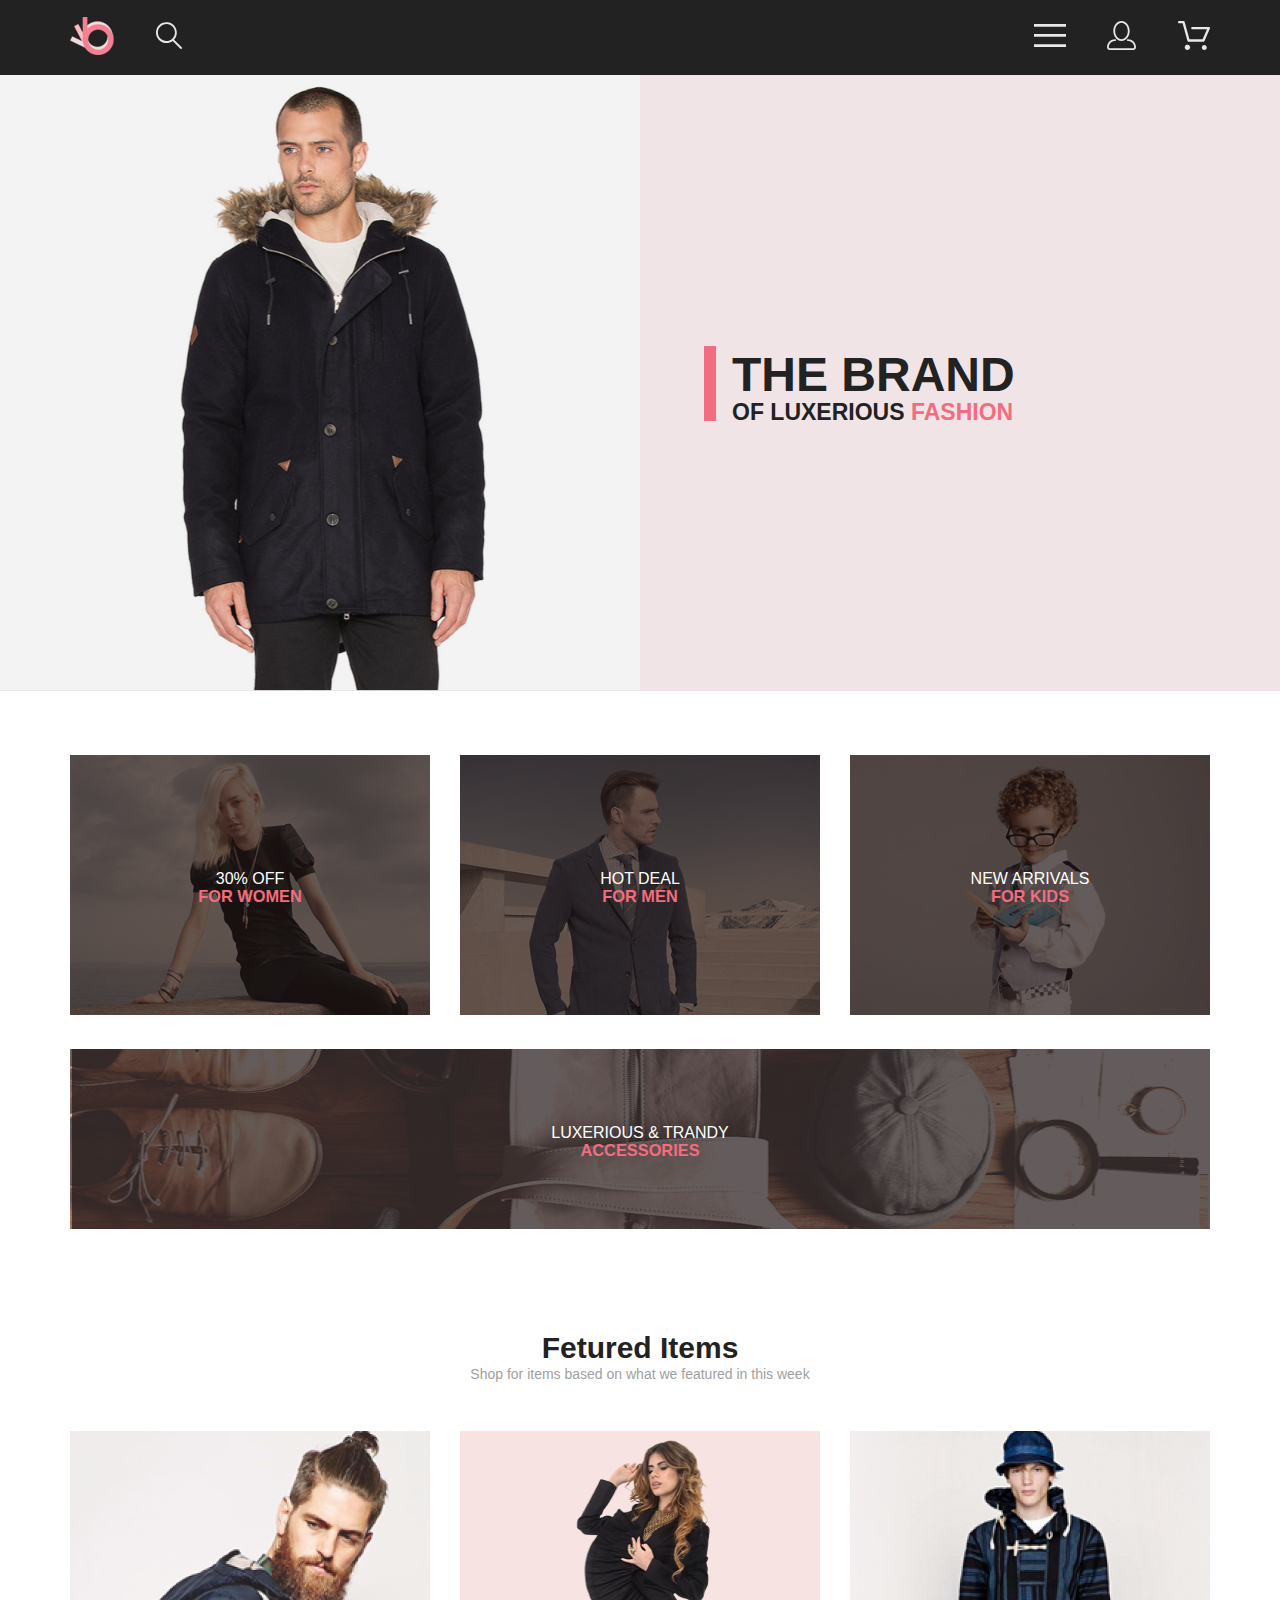
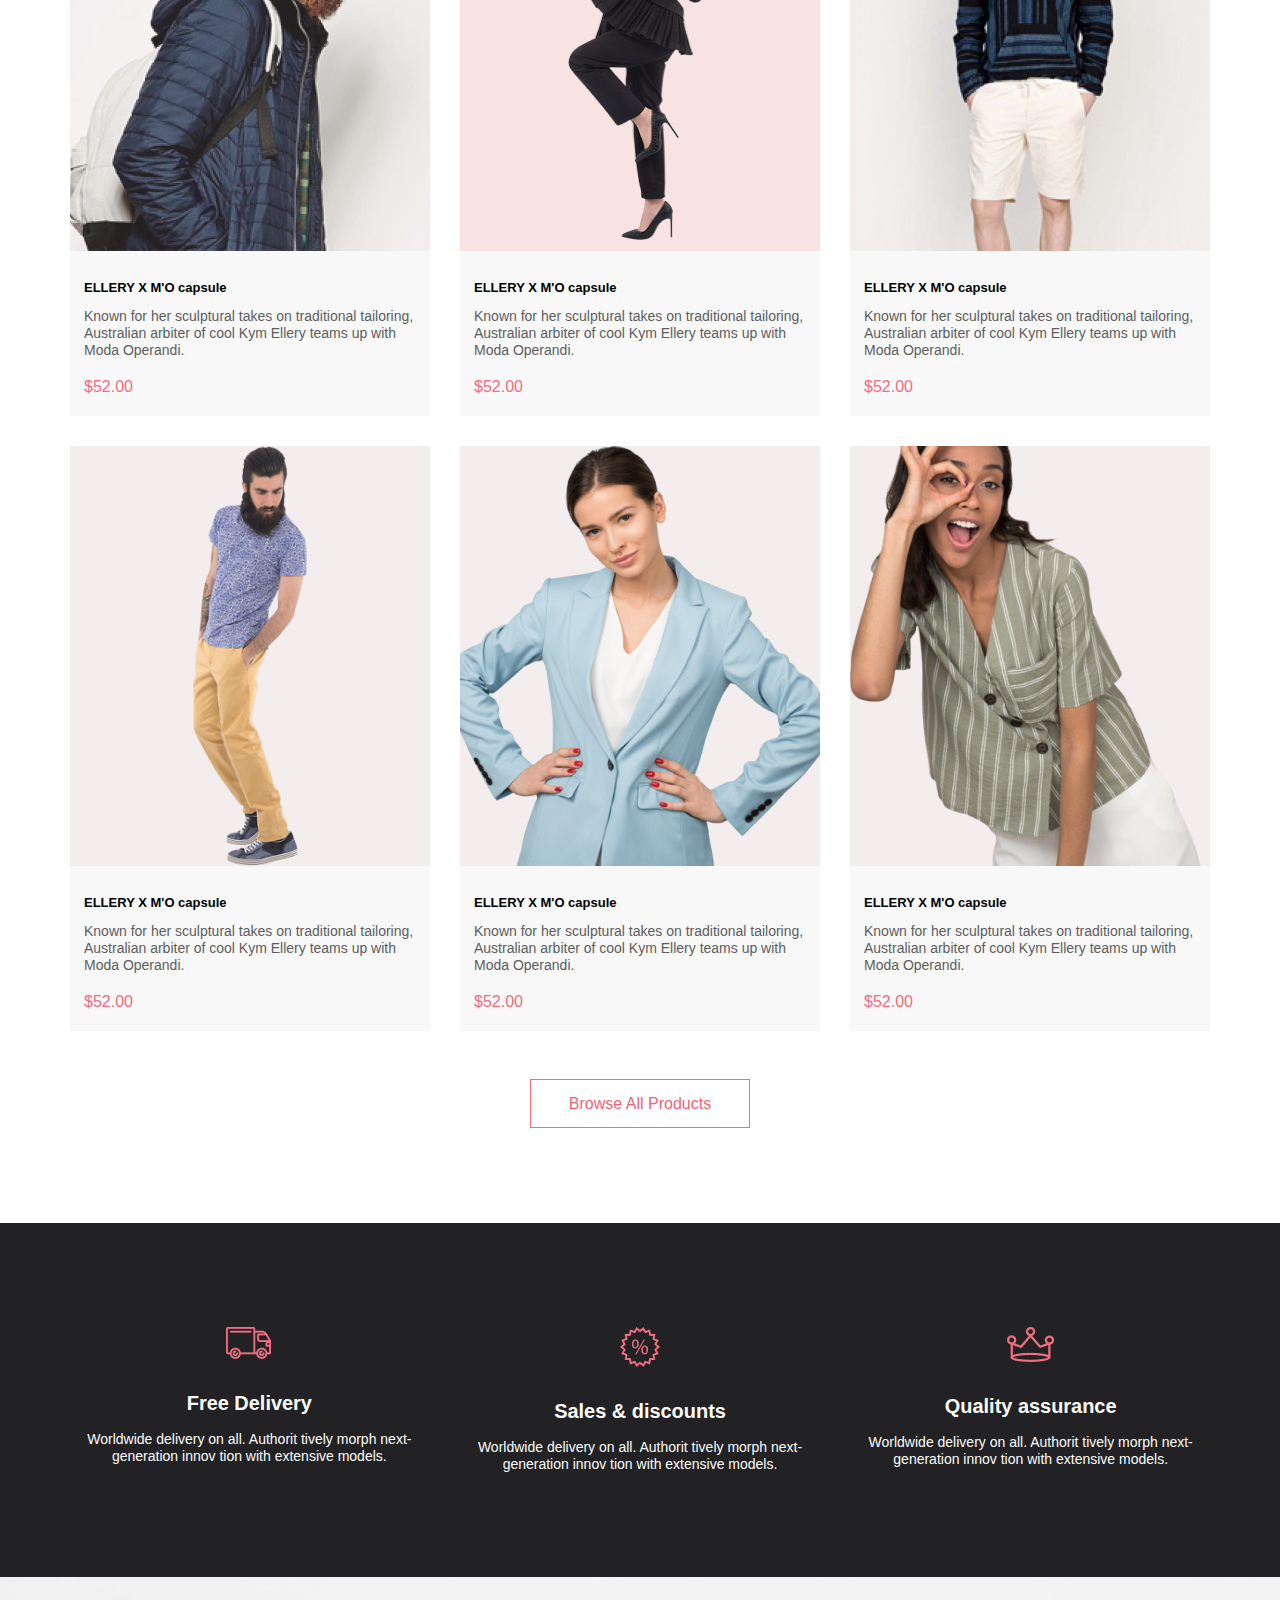
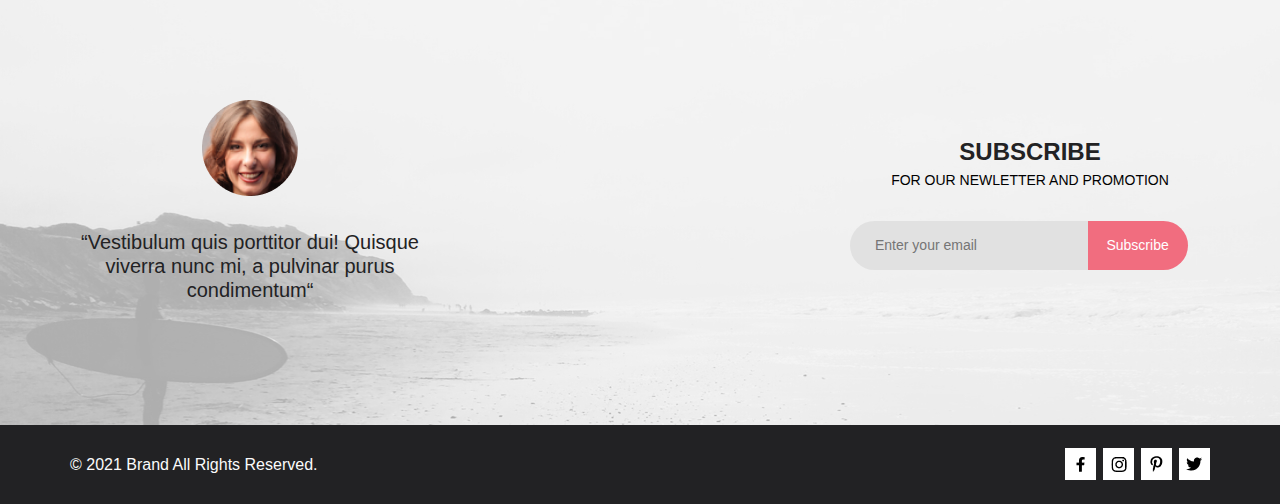
==== commit 0a371f35: "Add adaptiv to index.html" ====
--- a/index.html
+++ b/index.html
@@ -79,14 +79,14 @@
                                 <input class="globe_button" type="submit" value="Login">
                             </label>
                             <div class="register">
-                                <a href="#0">Forgot password</a> / 
-                                <a href="#0">Registration</a>
+                                <a href="reg.html">Forgot password</a> / 
+                                <a href="reg.html">Registration</a>
                             </div>
                         </form>
                     </div>
                 </div>
                 <div class="basket_wrap">
-                    <a href="#0"><img src="img/cart.svg" alt="Basket"></a>
+                    <a href="cart.html"><img src="img/cart.svg" alt="Basket"></a>
                 </div>
             </div>
         </div>
@@ -98,7 +98,7 @@
             </div>
             <div class="banner_right">
                 <div class="promo_content">
-                    <h1>THE BRAND</h1>
+                    <h1>THE&nbsp;BRAND</h1>
                     <p>OF LUXERIOUS <span>FASHION</span></p>
                 </div>
             </div>
--- a/css/style.css
+++ b/css/style.css
@@ -1,735 +1,1474 @@
 /***** PRESET ******/
 * {
-    margin: 0;
-    padding: 0;
-    box-sizing: border-box;
-    border: none;
-    background-repeat: no-repeat;
-}
-:root {
-    --color-pink: #F16D7F;
-    --color-black: #000;
-    --color-text: #5D5D5D;
-    --globe-font: 14px;
-    --globe-size: 17px;
-}
+  margin: 0;
+  padding: 0;
+  -webkit-box-sizing: border-box;
+          box-sizing: border-box;
+  border: none;
+  background-repeat: no-repeat;
+}
+
 body, input {
-    background-color: #fff;
-    font-family: Lato, sans-serif;
-    font-size: var(--globe-font);
-    line-height: var(--globe-size);
-    font-weight: 100;
-}
+  background-color: #fff;
+  font-family: Lato, sans-serif;
+  font-size: 14px;
+  line-height: 17px;
+  font-weight: 100;
+  overflow-x: hidden;
+}
+
 a {
-    text-decoration: none;
-    color: var(--color-text);
-}
+  text-decoration: none;
+  color: #5D5D5D;
+}
+
 .center {
-    padding-left: calc(50% - 570px);
-    padding-right: calc(50% - 570px);
-}
+  padding-left: calc(50% - 570px);
+  padding-right: calc(50% - 570px);
+  overflow: hidden;
+  min-width: 360px;
+}
+
 .globe_button {
-    font-size: 16px;
-    line-height: 19px;
-    color: #F26376;
-    display: inline-block;
-    border: 1px solid #FF6A6A;
-    padding: 14px 38px;
-    margin-top: 48px;
-    transition: all .3s;
-}
+  font-size: 16px;
+  line-height: 19px;
+  color: #F26376;
+  display: inline-block;
+  border: 1px solid #FF6A6A;
+  padding: 14px 38px;
+  margin-top: 48px;
+  -webkit-transition: all .3s;
+  transition: all .3s;
+}
+
 .globe_button:hover {
-    background: var(--color-pink);
-    border: 1px solid #FF6A6A;
-    color: #fff;
-}
+  background: #F16D7F;
+  border: 1px solid #FF6A6A;
+  color: #fff;
+}
+
+summary {
+  outline: none;
+}
+
 summary::marker, summary::-webkit-details-marker {
-    display: none;
-    list-style: none;
-}
+  display: none;
+  list-style: none;
+}
+
 summary {
-    list-style: none;
-}
+  list-style: none;
+}
+
 /***** / PRESET *****/
-
 /***** HEADER ******/
 .top_bar {
-    background-color: #222;
-    height: 75px;
-    display: flex;
-    justify-content: space-between;
-    align-items: center;
-    gap: 41px;
-}
+  background-color: #222;
+  height: 75px;
+  display: -webkit-box;
+  display: -ms-flexbox;
+  display: flex;
+  -webkit-box-pack: justify;
+      -ms-flex-pack: justify;
+          justify-content: space-between;
+  -webkit-box-align: center;
+      -ms-flex-align: center;
+          align-items: center;
+  gap: 41px;
+}
+
 .top_left_items, .top_rigth_items {
-    display: flex;
-    gap: 41px;
-    align-items: center;
-}
+  display: -webkit-box;
+  display: -ms-flexbox;
+  display: flex;
+  gap: 41px;
+  -webkit-box-align: center;
+      -ms-flex-align: center;
+          align-items: center;
+}
+
 .search_wrap form {
-    display: flex;
-    width: 100%;
-    align-items: center;
-}
+  display: -webkit-box;
+  display: -ms-flexbox;
+  display: flex;
+  width: 100%;
+  -webkit-box-align: center;
+      -ms-flex-align: center;
+          align-items: center;
+}
+
 .search_wrap div {
-    background-color: transparent;
-    border: none;
-    cursor: pointer;
-    margin-right: 30px;
-}
+  background-color: transparent;
+  border: none;
+  cursor: pointer;
+  margin-right: 30px;
+}
+
 #search_elems {
-    display: flex;
-    opacity: 0;
-    visibility: hidden;
-    transition: all 1s;
-}
+  display: -webkit-box;
+  display: -ms-flexbox;
+  display: flex;
+  opacity: 0;
+  visibility: hidden;
+  -webkit-transition: all 1s;
+  transition: all 1s;
+}
+
 .text_field {
-    display: block;
-    padding: 0 12px;
-    background-color: #E1E1E1;
-    border: none;
-    height: 49px;
-    border-top-left-radius: 25px;
-    border-bottom-left-radius: 25px;
-    padding-left: 25px;
-    width: 428px;
-}
+  display: block;
+  padding: 0 12px;
+  background-color: #E1E1E1;
+  border: none;
+  height: 49px;
+  border-top-left-radius: 25px;
+  border-bottom-left-radius: 25px;
+  padding-left: 25px;
+  max-width: 66%;
+}
+
 .submit_button {
-    background-color: var(--color-pink);
-    color: #fff;
-    height: 49px;
-    border: none;
-    width: 100px;
-    border-top-right-radius: 25px;
-    border-bottom-right-radius: 25px;
-    cursor: pointer;
-}
-.menu_wrap {
-    position: relative;
-}
+  background-color: #F16D7F;
+  color: #fff;
+  height: 49px;
+  border: none;
+  width: 100px;
+  border-top-right-radius: 25px;
+  border-bottom-right-radius: 25px;
+  cursor: pointer;
+}
+
 .button_menu {
-    cursor: pointer;
-}
+  cursor: pointer;
+}
+
 .main_menu {
-    display: block;
-    background-color: #fff;
-    width: 232px;
-    position: absolute;
-    top: 51px;
-    left: -53px;
-    padding: 33px;
-    z-index: 100;
-    opacity: 0;
-    visibility: hidden;
-    transition: all 1s;
-}
+  display: block;
+  background-color: #fff;
+  width: 232px;
+  position: absolute;
+  top: 75px;
+  right: 15%;
+  padding: 33px;
+  z-index: 100;
+  opacity: 0;
+  visibility: hidden;
+  -webkit-transition: all 1s;
+  transition: all 1s;
+  overflow: hidden;
+}
+
 .main_menu div {
-    font-weight: bold;
-    color: #000;
-}
+  font-weight: bold;
+  color: #000;
+}
+
 .main_menu li {
-    list-style: none;
-}
+  list-style: none;
+}
+
 .main_menu ul li {
-    margin: 12px 0 20px;
-}
+  margin: 12px 0 20px;
+}
+
 .main_menu a {
-    color: var(--color-pink);
-}
+  color: #F16D7F;
+}
+
 .main_menu ul li ul li {
-    margin: 11px 0 11px 20px;
-}
+  margin: 11px 0 11px 20px;
+}
+
 .main_menu ul li ul a {
-    color: #6F6E6E;
-}
+  color: #6F6E6E;
+}
+
 .header__account {
-    cursor: pointer;
-}
-.cabinet_wrap {
-    position: relative;
-}
+  cursor: pointer;
+}
+
 .access_form_wrap {
-    display: block;
-    position: absolute;
-    right: -77px;
-    background-color: #fff;
-    top: 54px;
-    z-index: 10;
-    padding: 30px;
-    width: 300px;
-    opacity: 0;
-    visibility: hidden;
-    transition: all 1s;
-}
-.access_form_wrap input[type="text"], 
+  display: block;
+  background-color: #fff;
+  position: absolute;
+  top: 75px;
+  right: 10%;
+  z-index: 10;
+  padding: 30px;
+  width: 300px;
+  opacity: 0;
+  visibility: hidden;
+  -webkit-transition: all 1s;
+  transition: all 1s;
+}
+
+.access_form_wrap input[type="text"],
 .access_form_wrap input[type="password"] {
-    border: 1px solid #A4A4A4;;
-    padding: 12px;
-    margin: 10px 0;
-    width: 100%;
-}
+  border: 1px solid #A4A4A4;
+  padding: 12px;
+  margin: 10px 0;
+  width: 100%;
+}
+
 .access_form_wrap input[type="submit"] {
-    width: 100%;
-    margin-top: 10px;
-    cursor: pointer;
-}
+  width: 100%;
+  margin-top: 10px;
+  cursor: pointer;
+}
+
 .register {
-    margin: 20px 0 0;
-}
+  margin: 20px 0 0;
+}
+
 /******* / HEADER *******/
-
 /********** PAGE *********/
 /****** BANNER *******/
 .banner_bg {
-    position: absolute;
-    background-color: #00000077;
-    width: 100%;
-    height: 100%;
-    left: 0;
-    visibility: hidden;
-    opacity: 0;
-    transition: all 1s;
-}
+  position: absolute;
+  background-color: #00000077;
+  width: 100%;
+  height: 100%;
+  left: 0;
+  visibility: hidden;
+  opacity: 0;
+  -webkit-transition: all 1s;
+  transition: all 1s;
+}
+
 .banner {
-    background: rgba(113, 103, 105, 0.08);
-    padding-left: calc(50% - 800px);
-    padding-right: calc(50% - 800px);
-    display: flex;
-    position: relative;
-}
+  background: rgba(113, 103, 105, 0.08);
+  padding-left: calc(50% - 800px);
+  padding-right: calc(50% - 800px);
+  display: -webkit-box;
+  display: -ms-flexbox;
+  display: flex;
+  position: relative;
+}
+
 .banner_left {
-    width: 50%;
-}
+  width: 50%;
+}
+
 .banner_left img {
-    width: 100%;
-    height: 100%;
-}
+  width: 100%;
+  height: 100%;
+}
+
 .banner_right {
-    width: 50%;
-    background: #F1E4E6;
-    display: flex;
-    align-items: center;
-    padding-left: 64px;
-}
+  width: 50%;
+  background: #F1E4E6;
+  display: -webkit-box;
+  display: -ms-flexbox;
+  display: flex;
+  -webkit-box-align: center;
+      -ms-flex-align: center;
+          align-items: center;
+  padding-left: 64px;
+}
+
 .promo_content {
-    border-left: solid 12px var(--color-pink);
-    padding-left: 16px;
-}
+  border-left: solid 12px #F16D7F;
+  padding-left: 16px;
+}
+
 .promo_content h1 {
-    font-weight: 900;
-    font-size: 48px;
-    line-height: 58px;
-    color: #222;
-}
+  font-weight: 900;
+  font-size: 48px;
+  line-height: 58px;
+  color: #222;
+}
+
 .promo_content p {
-    font-weight: 900;
-    color: #222;
-    font-size: 23px;
-}
+  font-weight: 900;
+  color: #222;
+  font-size: 23px;
+}
+
 .promo_content p span {
-    color: var(--color-pink);
-}
+  color: #F16D7F;
+}
+
 /******** OFFERS ************/
 .offers {
-    margin-top: 64px;
-    margin-bottom: 97px;
-}
+  margin-top: 64px;
+  margin-bottom: 97px;
+}
+
 .numerous_offers {
-    display: flex;
-    flex-direction: row;
-    gap: 30px;
-}
-.numerous_offers section, .one_offer section {
-    position: relative;
-}
-.numerous_offers div, .one_offer div {
-    position: absolute;
-    width: 100%;
-    height: 100%;
-    top: 0;
-    left: 0;
-    display: flex;
-    flex-direction: column;
-    justify-content: center;
-    align-items: center;
-}
-.numerous_offers img, .one_offer img {
-    width: 100%;
-}
-.numerous_offers p, .one_offer p {
-    font-size: 16px;
-    line-height: 19px;
-    color: #fff;
-    text-transform: uppercase;
-}
-.numerous_offers h3, .one_offer h3 {
-    color: var(--color-pink);
-    text-transform: uppercase;
-}
+  display: -webkit-box;
+  display: -ms-flexbox;
+  display: flex;
+  -webkit-box-orient: horizontal;
+  -webkit-box-direction: normal;
+      -ms-flex-direction: row;
+          flex-direction: row;
+  gap: 30px;
+}
+
+.numerous_offers section, .numerous_offers .one_offer section {
+  position: relative;
+}
+
+.numerous_offers div {
+  position: absolute;
+  width: 100%;
+  height: 100%;
+  top: 0;
+  left: 0;
+  display: -webkit-box;
+  display: -ms-flexbox;
+  display: flex;
+  -webkit-box-orient: vertical;
+  -webkit-box-direction: normal;
+      -ms-flex-direction: column;
+          flex-direction: column;
+  -webkit-box-pack: center;
+      -ms-flex-pack: center;
+          justify-content: center;
+  -webkit-box-align: center;
+      -ms-flex-align: center;
+          align-items: center;
+}
+
+.numerous_offers img {
+  width: 100%;
+}
+
+.numerous_offers p, .numerous_offers .one_offer p {
+  font-size: 16px;
+  line-height: 19px;
+  color: #fff;
+  text-transform: uppercase;
+}
+
+.numerous_offers h3, .numerous_offers .one_offer h3 {
+  color: #F16D7F;
+  text-transform: uppercase;
+}
+
 .one_offer {
-    margin-top: 30px;
-}
+  margin-top: 30px;
+  position: relative;
+}
+
+.one_offer div {
+  position: absolute;
+  width: 100%;
+  height: 100%;
+  top: 0;
+  left: 0;
+  display: -webkit-box;
+  display: -ms-flexbox;
+  display: flex;
+  -webkit-box-orient: vertical;
+  -webkit-box-direction: normal;
+      -ms-flex-direction: column;
+          flex-direction: column;
+  -webkit-box-pack: center;
+      -ms-flex-pack: center;
+          justify-content: center;
+  -webkit-box-align: center;
+      -ms-flex-align: center;
+          align-items: center;
+}
+
+.one_offer img {
+  width: 100%;
+}
+
+.one_offer p {
+  font-size: 16px;
+  line-height: 19px;
+  color: #fff;
+  text-transform: uppercase;
+}
+
+.one_offer h3 {
+  color: #F16D7F;
+  text-transform: uppercase;
+}
+
 /********** MAIN PAGE PRODUCTS *********/
 .mainpage_products {
-    text-align: center;
-}
+  text-align: center;
+}
+
 .mainpage_products h3 {
-    color: #222;
-    font-size: 30px;
-    line-height: 36px;
-}
+  color: #222;
+  font-size: 30px;
+  line-height: 36px;
+}
+
 .mainpage_products p {
-    color: #9F9F9F;
-}
+  color: #9F9F9F;
+}
+
 .mp_list {
-    margin-top: 48px;
-    display: flex;
-    gap: 30px;
-    flex-wrap: wrap;
-    justify-content: center;
-}
+  margin-top: 48px;
+  display: -webkit-box;
+  display: -ms-flexbox;
+  display: flex;
+  gap: 30px;
+  -ms-flex-wrap: wrap;
+      flex-wrap: wrap;
+  -webkit-box-pack: center;
+      -ms-flex-pack: center;
+          justify-content: center;
+}
+
 .mp_list section {
-    max-width: 360px;
-    background-color: #F8F8F8;
-    text-align: left;
-}
+  max-width: 360px;
+  background-color: #F8F8F8;
+  text-align: left;
+}
+
 .img_wrap {
-    position: relative;
-    display: flex;
-    justify-content: center;
-    align-items: center;
-}
+  position: relative;
+  display: -webkit-box;
+  display: -ms-flexbox;
+  display: flex;
+  -webkit-box-pack: center;
+      -ms-flex-pack: center;
+          justify-content: center;
+  -webkit-box-align: center;
+      -ms-flex-align: center;
+          align-items: center;
+}
+
 .product img {
-    filter: brightness(100%);
-    transition: filter 1s;
-}
+  -webkit-filter: brightness(100%);
+          filter: brightness(100%);
+  -webkit-transition: all .2s;
+  transition: all .2s;
+}
+
 .product:hover img {
-    filter: brightness(50%);
-}
+  -webkit-filter: brightness(50%);
+          filter: brightness(50%);
+  -webkit-transform: scale(1.03);
+          transform: scale(1.03);
+}
+
 .bg_cart {
-    position: absolute;
-    border: solid 1px #fff;
-    padding: 12px 20px 12px 54px;
-    color: #fff;
-    display: none;
-    background-image: url('../img/cart.svg');
-    background-position: 10% 50%;
-}
+  position: absolute;
+  border: solid 1px #fff;
+  padding: 12px 20px 12px 54px;
+  color: #fff;
+  display: none;
+  background-image: url("../img/cart.svg");
+  background-position: 10% 50%;
+}
+
 .img_wrap:hover .bg_cart {
-    display: block;
-}
+  display: block;
+}
+
 .bg_cart:hover {
-    box-shadow: 0 0 5px #fff;
-}
+  -webkit-box-shadow: 0 0 5px #fff;
+          box-shadow: 0 0 5px #fff;
+}
+
 .mp_list h4, .mp_list p {
-    padding: 0 14px;
-}
+  padding: 0 14px;
+}
+
 .mp_list h4 {
-    margin-top: 25px;
-    font-size: 13px;
-    line-height: 16px;
-    color: #000000;
-}
+  margin-top: 25px;
+  font-size: 13px;
+  line-height: 16px;
+  color: #000000;
+}
+
 .mp_list h4 a {
-    color: #000000;
-}
+  color: #000000;
+}
+
 .mp_list p {
-    margin-top: 12px;
-    font-weight: 300;
-    color: #5D5D5D;
-}
+  margin-top: 12px;
+  font-weight: 300;
+  color: #5D5D5D;
+}
+
 .product_price {
-    margin-top: 18px;
-    margin-bottom: 20px;
-    color: var(--color-pink);
-    font-size: 16px;
-    line-height: 19px;
-    padding: 0 14px;
-}
+  margin-top: 18px;
+  margin-bottom: 20px;
+  color: #F16D7F;
+  font-size: 16px;
+  line-height: 19px;
+  padding: 0 14px;
+}
+
+/*** CATALOG ***/
+.page_title_block {
+  background: #F8F3F4;
+  display: -webkit-box;
+  display: -ms-flexbox;
+  display: flex;
+  -webkit-box-align: center;
+      -ms-flex-align: center;
+          align-items: center;
+  -webkit-box-pack: justify;
+      -ms-flex-pack: justify;
+          justify-content: space-between;
+}
+
+.ptb_headign h1 {
+  padding: 60px 0;
+  font-size: 24px;
+  line-height: 29px;
+  color: #F16D7F;
+  text-transform: uppercase;
+}
+
+.ptm_navig a {
+  font-weight: 300;
+  color: #636363;
+  text-transform: uppercase;
+}
+
+.ptm_navig a:hover {
+  color: #F16D7F;
+}
+
+.last_chunk {
+  text-transform: uppercase;
+  font-weight: 600;
+  color: #F16D7F;
+}
+
+.catalog_controls {
+  margin-top: 51px;
+  margin-bottom: 64px;
+  text-align: left;
+  display: -webkit-box;
+  display: -ms-flexbox;
+  display: flex;
+  gap: 30px;
+  color: #6F6E6E;
+  text-transform: uppercase;
+}
+
+.catalog_controls summary {
+  list-style: none;
+  color: #000;
+  cursor: pointer;
+}
+
+.control_filter {
+  width: 360px;
+  position: relative;
+}
+
+.ctrl_first_lvl summary span {
+  display: inline-block;
+  background-image: url("../img/filter_list_style.svg");
+  width: 15px;
+  height: 11px;
+  margin-left: 12px;
+}
+
+.ctrl_first_lvl {
+  position: absolute;
+  top: -13px;
+  padding: 13px 16px;
+  z-index: 10;
+  background-color: #fff;
+  width: 360px;
+}
+
+.ctrl_first_lvl[open] {
+  -webkit-box-shadow: 5px 10px 15px #9F9F9F;
+          box-shadow: 5px 10px 15px #9F9F9F;
+}
+
+.ctrl_first_lvl[open] summary span {
+  background-image: url("../img/filter_list_style_active.svg");
+}
+
+.ctrl_first_lvl[open] summary {
+  color: #F16D7F;
+  margin-bottom: 12px;
+}
+
+.ctrl_first_lvl[open] summary:last-child {
+  margin-bottom: 0;
+}
+
+.ctrl_second_lvl summary {
+  border-left: solid 3px #F16D7F;
+  border-bottom: 1px solid #EBEBEB;
+  padding: 11px;
+}
+
+.ctrl_second_lvl ul {
+  margin: 24px 0;
+}
+
+.ctrl_second_lvl li {
+  list-style: none;
+  margin: 0 0 11px 17px;
+}
+
+.control_addition {
+  display: -webkit-box;
+  display: -ms-flexbox;
+  display: flex;
+  gap: 48px;
+  position: relative;
+}
+
+.control_addition summary::after {
+  content: '';
+  display: inline-block;
+  width: 10px;
+  height: 5px;
+  background-image: url("../img/drop_down.svg");
+  position: relative;
+  top: -2px;
+  left: 10px;
+}
+
+.control_addition ul {
+  position: absolute;
+  background-color: #fff;
+  z-index: 10;
+  -webkit-box-shadow: 5px 10px 15px #9F9F9F;
+          box-shadow: 5px 10px 15px #9F9F9F;
+  padding: 10px;
+  top: 22px;
+}
+
+.control_addition li {
+  list-style: none;
+  margin-bottom: 6px;
+  white-space: nowrap;
+}
+
+.control_addition li:last-child {
+  margin-bottom: 0;
+}
+
+.control_addition ul li input {
+  border: 1px solid #EBEBEB;
+  margin-right: 10px;
+}
+
+.pagination_wrap {
+  display: inline-block;
+}
+
+.pagination {
+  text-align: left;
+  margin-top: 48px;
+  border: 1px solid #EBEBEB;
+  padding: 12px;
+  display: -webkit-box;
+  display: -ms-flexbox;
+  display: flex;
+  gap: 17px;
+}
+
+.left_arrow, .right_arrow {
+  display: inline-block;
+  width: 8px;
+  height: 14px;
+}
+
+.left_arrow {
+  background-image: url("../img/left_arrow.png");
+}
+
+.right_arrow {
+  background-image: url("../img/right_arrow.png");
+}
+
+.active {
+  color: #F16D7F;
+}
+
+/****** PRODUCT *******/
+.slider {
+  max-width: 1600px;
+  height: 777px;
+  margin: 0 auto;
+}
+
+.slider_list {
+  overflow: hidden;
+  position: relative;
+  max-width: 1600px;
+  height: 777px;
+  text-align: center;
+}
+
+.slider_img {
+  position: absolute;
+  left: calc(50% - 800px);
+  opacity: 0;
+  z-index: -5;
+  -webkit-animation-duration: 10s;
+          animation-duration: 10s;
+  -webkit-animation-iteration-count: infinite;
+          animation-iteration-count: infinite;
+}
+
+.slider_img:nth-child(1) {
+  -webkit-animation-name: slidein1;
+          animation-name: slidein1;
+}
+
+.slider_img:nth-child(2) {
+  -webkit-animation-name: slidein2;
+          animation-name: slidein2;
+}
+
+.slider_img:nth-child(3) {
+  -webkit-animation-name: slidein3;
+          animation-name: slidein3;
+}
+
+@-webkit-keyframes slidein1 {
+  0% {
+    opacity: 0;
+  }
+  10% {
+    opacity: 1;
+  }
+  20% {
+    opacity: 1;
+  }
+  30% {
+    opacity: 0;
+  }
+  100% {
+    opacity: 0;
+  }
+}
+
+@keyframes slidein1 {
+  0% {
+    opacity: 0;
+  }
+  10% {
+    opacity: 1;
+  }
+  20% {
+    opacity: 1;
+  }
+  30% {
+    opacity: 0;
+  }
+  100% {
+    opacity: 0;
+  }
+}
+
+@-webkit-keyframes slidein2 {
+  0% {
+    opacity: 0;
+  }
+  30% {
+    opacity: 0;
+  }
+  40% {
+    opacity: 1;
+  }
+  50% {
+    opacity: 1;
+  }
+  60% {
+    opacity: 0;
+  }
+  100% {
+    opacity: 0;
+  }
+}
+
+@keyframes slidein2 {
+  0% {
+    opacity: 0;
+  }
+  30% {
+    opacity: 0;
+  }
+  40% {
+    opacity: 1;
+  }
+  50% {
+    opacity: 1;
+  }
+  60% {
+    opacity: 0;
+  }
+  100% {
+    opacity: 0;
+  }
+}
+
+@-webkit-keyframes slidein3 {
+  0% {
+    opacity: 0;
+  }
+  60% {
+    opacity: 0;
+  }
+  70% {
+    opacity: 1;
+  }
+  80% {
+    opacity: 1;
+  }
+  100% {
+    opacity: 0;
+  }
+}
+
+@keyframes slidein3 {
+  0% {
+    opacity: 0;
+  }
+  60% {
+    opacity: 0;
+  }
+  70% {
+    opacity: 1;
+  }
+  80% {
+    opacity: 1;
+  }
+  100% {
+    opacity: 0;
+  }
+}
+
+.slider_img img {
+  height: 100%;
+}
+
+.detail_page {
+  text-align: center;
+  border: 1px solid #EAEAEA;
+  position: relative;
+  top: -64px;
+  background-color: #fff;
+}
+
+.detail_page h3 {
+  color: #F16D7F;
+  margin-top: 64px;
+  text-transform: uppercase;
+}
+
+.detail_page h3::after {
+  content: '';
+  display: block;
+  margin: 12px auto;
+  width: 5%;
+  border-bottom: solid 3px #F16D7F;
+}
+
+.detail_page h2 {
+  font-weight: 300;
+  font-size: 18px;
+  line-height: 22px;
+  color: #4D4D4D;
+  text-transform: uppercase;
+}
+
+.detail_page p {
+  margin: 68px auto 32px;
+  color: #5E5E5E;
+  width: 555px;
+}
+
+.detail_price {
+  font-weight: 300;
+  font-size: 24px;
+  line-height: 29px;
+  color: #F16D7F;
+}
+
+.detail_price::after {
+  content: '';
+  display: block;
+  width: 56.4%;
+  margin: 65px auto;
+  border-bottom: 1px solid #EAEAEA;
+}
+
+.detail_props {
+  display: -webkit-box;
+  display: -ms-flexbox;
+  display: flex;
+  -webkit-box-pack: center;
+      -ms-flex-pack: center;
+          justify-content: center;
+}
+
+.detail_props div.catalog_controls {
+  margin: 0 0 48px 0;
+}
+
+.prod_button div.img_wrap {
+  position: static;
+}
+
+.detail_button a {
+  display: inline-block;
+  border: 1px solid #F16D7F;
+  font-size: 16px;
+  line-height: 19px;
+  color: #F16D7F;
+  padding: 14px 56px 14px 72px;
+  margin-bottom: 65px;
+  background-image: url("../img/cart_pink.png");
+  background-position: 24px 14px;
+  background-size: auto;
+  -webkit-transition: color .5s, background-color .5s, background-image .5s;
+  transition: color .5s, background-color .5s, background-image .5s;
+}
+
+.detail_button a:hover {
+  background: #F16D7F;
+  border: 1px solid #FF6A6A;
+  color: #fff;
+  background-image: url("../img/cart.svg");
+  background-repeat: no-repeat;
+  background-position: 24px 14px;
+  background-size: 13%;
+}
+
+.mp_list_mb {
+  margin-bottom: 128px;
+}
+
+/*** CART ***/
+.page_basket {
+  display: -webkit-box;
+  display: -ms-flexbox;
+  display: flex;
+  -webkit-box-pack: justify;
+      -ms-flex-pack: justify;
+          justify-content: space-between;
+  margin-top: 96px;
+  margin-bottom: 128px;
+}
+
+.basket_order {
+  max-width: 360px;
+}
+
+.cart_item {
+  display: -webkit-box;
+  display: -ms-flexbox;
+  display: flex;
+  margin-bottom: 40px;
+  -webkit-box-shadow: 5px 10px 15px #9F9F9F;
+          box-shadow: 5px 10px 15px #9F9F9F;
+}
+
+.cart_item:last-child {
+  margin-bottom: 72px;
+}
+
+.cart_item .cart_item_desc {
+  padding: 22px 31px;
+  width: 390px;
+}
+
+.cart_item_img {
+  display: -webkit-box;
+  display: -ms-flexbox;
+  display: flex;
+  -webkit-box-align: start;
+      -ms-flex-align: start;
+          align-items: flex-start;
+}
+
+.cart_item_title {
+  display: -webkit-box;
+  display: -ms-flexbox;
+  display: flex;
+  gap: 30px;
+  -webkit-box-pack: justify;
+      -ms-flex-pack: justify;
+          justify-content: space-between;
+}
+
+.cart_item_title h4 a {
+  text-transform: uppercase;
+  font-size: 24px;
+  line-height: 29px;
+  color: #222222;
+}
+
+.cart_item_props {
+  margin-top: 42px;
+  font-size: 22px;
+  line-height: 26px;
+  color: #575757;
+}
+
+.cart_item_props div {
+  margin-bottom: 6px;
+}
+
+.cart_item_price span {
+  color: #F16D7F;
+}
+
+.cart_item_prop_quantity input {
+  border: 1px solid #EAEAEA;
+  width: 43px;
+  padding: 2px 16px 0;
+  margin-left: 24px;
+  position: relative;
+  top: -3px;
+}
+
+.basket_content_buttons form {
+  display: -webkit-box;
+  display: -ms-flexbox;
+  display: flex;
+  -webkit-box-pack: justify;
+      -ms-flex-pack: justify;
+          justify-content: space-between;
+}
+
+.basket_content_buttons input,
+.basket_content_buttons a {
+  border: 1px solid #A4A4A4;
+  text-transform: uppercase;
+  padding: 16px 40px;
+  display: inline-block;
+  cursor: pointer;
+}
+
+.shipping_address h4 {
+  font-size: 16px;
+  line-height: 19px;
+  color: #222222;
+  text-transform: uppercase;
+  margin-bottom: 20px;
+}
+
+.shipping_address input {
+  width: 100%;
+  border: 1px solid #A4A4A4;
+  padding: 13px 17px;
+  margin-bottom: 20px;
+}
+
+.shipping_address input:last-child {
+  margin-bottom: 23px;
+}
+
+.shipping_address input[type="submit"] {
+  width: auto;
+  padding: 10px 16px;
+  cursor: pointer;
+}
+
+.basket_proceed {
+  margin-top: 58px;
+  padding: 39px 44px 42px;
+  background: #F5F3F3;
+}
+
+.basket_proceed div span {
+  padding-left: 20px;
+}
+
+.basket_proceed input[type="submit"] {
+  margin-top: 17px;
+  width: 100%;
+  background-color: #F16D7F;
+  padding: 15px 41px;
+  font-size: 16px;
+  line-height: 19px;
+  color: #FFFFFF;
+  cursor: pointer;
+}
+
+.basket_subtotal {
+  font-size: 11px;
+  line-height: 13px;
+  color: #4A4A4A;
+  text-align: right;
+  margin-bottom: 12px;
+}
+
+.basket_grandtotal {
+  font-size: 16px;
+  line-height: 19px;
+  color: #222222;
+  text-align: right;
+}
+
+.basket_grandtotal span {
+  color: #F16D7F;
+}
+
+.basket_grandtotal::after {
+  content: '';
+  display: inline-block;
+  width: 100%;
+  border-bottom: solid 1px #E2E2E2;
+  margin-top: 21px;
+}
+
+.pagereg {
+  display: -webkit-box;
+  display: -ms-flexbox;
+  display: flex;
+  gap: 128px;
+  margin: 64px 0 96px;
+}
+
+.pagereg__radio {
+  display: -webkit-box;
+  display: -ms-flexbox;
+  display: flex;
+  gap: 30px;
+  margin-bottom: 34px;
+}
+
+.pagereg__form form {
+  display: -webkit-box;
+  display: -ms-flexbox;
+  display: flex;
+  -webkit-box-orient: vertical;
+  -webkit-box-direction: normal;
+      -ms-flex-direction: column;
+          flex-direction: column;
+  width: 360px;
+}
+
+.pagereg__form input {
+  border: 1px solid #A4A4A4;
+  padding: 13px 17px;
+  margin-bottom: 20px;
+}
+
+.pagereg__form p {
+  font-size: 16px;
+  line-height: 19px;
+  color: #222222;
+  margin-bottom: 20px;
+}
+
+.pagereg__form .hint {
+  font-weight: 300;
+  font-size: 13px;
+  line-height: 16px;
+  color: #B1B1B1;
+}
+
+.pagereg__form button {
+  display: inline-block;
+  border: 1px solid #F16D7F;
+  color: #fff;
+  padding: 16px 30px;
+  margin-bottom: 65px;
+  margin-top: 39px;
+  -webkit-transition: color .5s, background-color .5s;
+  transition: color .5s, background-color .5s;
+  cursor: pointer;
+  width: 167px;
+  text-transform: uppercase;
+  background-color: #F16D7F;
+}
+
+.pagereg__form button:hover {
+  background: #F16D7F;
+  border: 1px solid #E05C6E;
+  background-color: #E05C6E;
+}
+
+.pagereg__form button span {
+  padding-left: 10px;
+}
+
+.regdesc h2 {
+  font-size: 24px;
+  line-height: 29px;
+  text-transform: uppercase;
+  margin-bottom: 22px;
+}
+
+.regdesc p, .regdesc li {
+  font-weight: 300;
+  font-size: 24px;
+  line-height: 29px;
+  margin-bottom: 21px;
+}
+
+.regdesc li {
+  list-style: url("../img/check_mark.png");
+  margin-bottom: 16px;
+  margin-left: 32px;
+}
+
 /** FOOOOTER **/
 .foot_services {
-    margin-top: 95px;
-    background-color: #222224;
-    display: flex;
-    text-align: center;
-}
+  margin-top: 95px;
+  background-color: #222224;
+  display: -webkit-box;
+  display: -ms-flexbox;
+  display: flex;
+  text-align: center;
+  gap: 32px;
+}
+
 .foot_services img {
-    margin-top: 104px;
-}
+  margin-top: 104px;
+}
+
 .foot_services h3 {
-    font-size: 19.96px;
-    line-height: 24px;
-    color: #FBFBFB;
-    margin-top: 28px;
-}
+  font-size: 19.96px;
+  line-height: 24px;
+  color: #FBFBFB;
+  margin-top: 28px;
+}
+
 .foot_services p {
-    font-weight: 300;
-    text-align: center;
-    color: #FBFBFB;
-    margin-top: 16px;
-    margin-bottom: 104px;
-}
+  font-weight: 300;
+  text-align: center;
+  color: #FBFBFB;
+  margin-top: 16px;
+  margin-bottom: 104px;
+}
+
 .foot_subscribe {
-    display: flex;
-    justify-content: space-between;
-    align-items: center;
-    background-image: url("../img/subscribe_bg.jpg");
-    background-size: cover;
-    background-position: center bottom;
-    height: 448px;
-}
-.feedback, .subscribe_form {
-    max-width: 360px;
-    text-align: center;
-}
+  display: -webkit-box;
+  display: -ms-flexbox;
+  display: flex;
+  -webkit-box-pack: justify;
+      -ms-flex-pack: justify;
+          justify-content: space-between;
+  -webkit-box-align: center;
+      -ms-flex-align: center;
+          align-items: center;
+  background-image: url("../img/subscribe_bg.jpg");
+  background-size: cover;
+  background-position: center bottom;
+  height: 448px;
+  gap: 32px;
+}
+
+.feedback,
+.subscribe_form {
+  max-width: 360px;
+  text-align: center;
+}
+
 .feedback p {
-    font-size: 20px;
-    line-height: 24px;
-    text-align: center;
-    color: #222224;
-    margin-top: 30px;
-}
+  font-size: 20px;
+  line-height: 24px;
+  text-align: center;
+  color: #222224;
+  margin-top: 30px;
+}
+
+.feedback img {
+  -webkit-transition: all .5s ease-in-out;
+  transition: all .5s ease-in-out;
+}
+
+.feedback img:hover {
+  -webkit-transform: rotateZ(360deg);
+          transform: rotateZ(360deg);
+}
+
 .subscribe_form h3 {
-    font-size: 24px;
-    line-height: 167.2%;
-    color: #222224;
-    text-transform: uppercase;
-}
+  font-size: 24px;
+  line-height: 167.2%;
+  color: #222224;
+  text-transform: uppercase;
+}
+
 .subscribe_form p {
-    text-transform: uppercase;
-}
+  text-transform: uppercase;
+}
+
 .subscribe_form form {
-    margin-top: 32px;
-    display: flex;
-}
+  margin-top: 32px;
+  display: -webkit-box;
+  display: -ms-flexbox;
+  display: flex;
+}
+
 .subscribe_form input[type="email"] {
-    width: 260px;
-    padding-right: 16px;
-}
+  width: 260px;
+  padding-right: 16px;
+}
+
 .subscribe_form input[type="submit"] {
-    width: 100px;
-    transition: background-color 1s;
-}
+  width: 100px;
+  -webkit-transition: background-color 1s;
+  transition: background-color 1s;
+}
+
 .subscribe_form input[type="submit"]:hover {
-    background-color: #E05C6E;
-}
+  background-color: #E05C6E;
+}
+
 /** FOOT BAR **/
 .foot_bar {
-    background-color: #222224;
-    height: 79px;
-    display: flex;
-    justify-content: space-between;
-    align-items: center;
-}
+  background-color: #222224;
+  height: 79px;
+  display: -webkit-box;
+  display: -ms-flexbox;
+  display: flex;
+  -webkit-box-pack: justify;
+      -ms-flex-pack: justify;
+          justify-content: space-between;
+  -webkit-box-align: center;
+      -ms-flex-align: center;
+          align-items: center;
+}
+
 .copy {
-    font-size: 16px;
-    line-height: 19px;
-    color: #FBFBFB;
-}
+  font-size: 16px;
+  line-height: 19px;
+  color: #FBFBFB;
+}
+
 .social {
-    display: flex;
-    gap: 7px;
-}
+  display: -webkit-box;
+  display: -ms-flexbox;
+  display: flex;
+  gap: 7px;
+}
+
 .social a {
-    display: inline-block;
-    width: 31px;
-    height: 32px;
-    background-color: #fff;
-    transition: background-color .5s;
-    display: flex;
-    justify-content: center;
-    align-items: center;
-}
+  display: inline-block;
+  width: 31px;
+  height: 32px;
+  background-color: #fff;
+  -webkit-transition: background-color .5s;
+  transition: background-color .5s;
+  display: -webkit-box;
+  display: -ms-flexbox;
+  display: flex;
+  -webkit-box-pack: center;
+      -ms-flex-pack: center;
+          justify-content: center;
+  -webkit-box-align: center;
+      -ms-flex-align: center;
+          align-items: center;
+}
+
 .social a:hover {
-    background-color: var(--color-pink);
-}
+  background-color: #F16D7F;
+}
+
 .social a:hover img {
-    filter: invert(0%);
-    transition: filter .5s;
-}
+  -webkit-filter: invert(0%);
+          filter: invert(0%);
+  -webkit-transition: -webkit-filter .5s;
+  transition: -webkit-filter .5s;
+  transition: filter .5s;
+  transition: filter .5s, -webkit-filter .5s;
+}
+
 .social a:hover img {
-    filter: invert(100%);
+  -webkit-filter: invert(100%);
+          filter: invert(100%);
 }
 
 /*** / MAIN ***/
-
-/*** CATALOG ***/
-.page_title_block {
-    background: #F8F3F4;
-    display: flex;
-    align-items: center;
-    justify-content: space-between;
-}
-.ptb_headign h1 {
-    padding: 60px 0;
-    font-size: 24px;
-    line-height: 29px;
-    color: var(--color-pink);
-    text-transform: uppercase;
-}
-.ptm_navig a {
-    font-weight: 300;
-    color: #636363;
-    text-transform: uppercase;
-}
-.ptm_navig a:hover {
-    color: var(--color-pink);
-}
-.last_chunk {
-    text-transform: uppercase;
-    font-weight: 600;
-    color: var(--color-pink);
-}
-.catalog_controls {
-    margin-top: 51px;
-    margin-bottom: 64px;
-    text-align: left;
-    display: flex;
-    gap: 30px;
-    color: #6F6E6E;
-    text-transform: uppercase;
-}
-.catalog_controls summary {
-    list-style: none;
-    color: #000;
-    cursor: pointer;
-}
-.control_filter {
+@media screen and (max-width: 1139px) {
+  .center {
+    padding: 0 16px;
+  }
+  .top_bar {
+    padding: 0 32px;
+  }
+  .search_wrap {
+    position: relative;
+  }
+  .search_wrap form {
+    position: absolute;
+    top: -25px;
+    left: 0;
+    z-index: 1;
+  }
+  .access_form_wrap {
+    right: 7%;
+  }
+  .promo_content h1 {
+    font-size: 44px;
+  }
+  .promo_content p {
+    font-size: 21px;
+  }
+  .offers {
+    margin-top: 20px;
+    margin-bottom: 155px;
+  }
+  .mainpage_products .globe_button {
+    margin-top: 32px;
+  }
+  .foot_services {
+    -webkit-box-orient: vertical;
+    -webkit-box-direction: normal;
+        -ms-flex-direction: column;
+            flex-direction: column;
+    -webkit-box-align: center;
+        -ms-flex-align: center;
+            align-items: center;
+    margin-top: 65px;
+  }
+  footer .foot_services section {
     width: 360px;
-    position: relative;
-}
-.ctrl_first_lvl summary span {
-    display: inline-block;
-    background-image: url('../img/filter_list_style.svg');
-    width: 15px;
-    height: 11px;
-    margin-left: 12px;
-}
-.ctrl_first_lvl {
-    position: absolute;
-    top: -13px;
-    padding: 13px 16px;
-    z-index: 10;
-    background-color: #fff;
-    width: 360px;
-}
-.ctrl_first_lvl[open] {
-    box-shadow: 5px 10px 15px #9F9F9F;
-}
-.ctrl_first_lvl[open] summary span {
-    background-image: url('../img/filter_list_style_active.svg');
-}
-.ctrl_first_lvl[open] summary {
-    color: var(--color-pink);
-    margin-bottom: 12px;
-}
-.ctrl_first_lvl[open] summary:last-child {
-    margin-bottom: 0;
-}
-.ctrl_second_lvl summary {
-    border-left: solid 3px var(--color-pink);
-    border-bottom: 1px solid #EBEBEB;
-    padding: 11px;
-}
-.ctrl_second_lvl ul {
-    margin: 24px 0;
-}
-.ctrl_second_lvl li {
-    list-style: none;
-    margin: 0 0 11px 17px;
-}
-.control_addition {
-    display: flex;
-    gap: 48px;
-    position: relative;
-}
-.control_addition summary::after {
-    content: '';
-    display: inline-block;
-    width: 10px;
-    height: 5px;
-    background-image: url('../img/drop_down.svg');
-    position: relative;
-    top: -2px;
-    left: 10px;
-}
-.control_addition ul {
-    position: absolute;
-    background-color: #fff;
-    z-index: 10;
-    box-shadow: 5px 10px 15px #9F9F9F;
-    padding: 10px;
-    top: 22px;
-}
-.control_addition li {
-    list-style: none;
-    margin-bottom: 6px;
-    white-space: nowrap;
-}
-.control_addition li:last-child {
-    margin-bottom: 0;
-}
-.control_addition ul li input {
-    border: 1px solid #EBEBEB;
-    margin-right: 10px;
-}
-.pagination_wrap {
-    display: inline-block;
-}
-.pagination {
-    text-align: left;
-    margin-top: 48px;
-    border: 1px solid #EBEBEB;
-    padding: 12px;
-    display: flex;
-    gap: 17px;
-}
-.left_arrow, .right_arrow {
-    display: inline-block;
-    width: 8px;
-    height: 14px;
-}
-.left_arrow {
-    background-image: url('../img/left_arrow.png');
-}
-.right_arrow {
-    background-image: url('../img/right_arrow.png');
-}
-.active {
-    color: var(--color-pink);
-}
-
-/****** PRODUCT *******/
-.slider {
-    max-width: 1600px;
-    height: 777px;
-    margin: 0 auto;
-}
-.slider_list {
-    overflow: hidden;
-    position: relative;
-    max-width: 1600px;
-    height: 777px;
-    text-align: center;
-}
-.slider_img {
-    position: absolute;
-    left: calc(50% - 800px);
-    opacity: 0;
-    z-index: -5;
-    animation-duration: 10s;
-    animation-iteration-count: infinite;
-}
-.slider_img:nth-child(1) {
-    animation-name: slidein1;
-}
-.slider_img:nth-child(2) {
-    animation-name: slidein2;
-}
-.slider_img:nth-child(3) {
-    animation-name: slidein3;
-}
-@keyframes slidein1 {
-    0% { opacity: 0; }
-    10% { opacity: 1; }
-    20% { opacity: 1; }
-    30% { opacity: 0; }
-    100% { opacity: 0; }
-}
-@keyframes slidein2 {
-    0% { opacity: 0; }
-    30% { opacity: 0; }
-    40% { opacity: 1; }
-    50% { opacity: 1; }
-    60% { opacity: 0; }
-    100% { opacity: 0; }
-}
-@keyframes slidein3 {
-    0% { opacity: 0; }
-    60% { opacity: 0; }
-    70% { opacity: 1; }
-    80% { opacity: 1; }
-    100% { opacity: 0; }
-}
-.slider_img img {
-    height: 100%;
-}
-.detail_page {
-    text-align: center;
-    border: 1px solid #EAEAEA;
-    position: relative;
-    top: -64px;
-    background-color: #fff;
-}
-.detail_page h3 {
-    color: var(--color-pink);
-    margin-top: 64px;
-    text-transform: uppercase;
-}
-.detail_page h3::after {
-    content: '';
-    display: block;
-    margin: 12px auto;
-    width: 5%;
-    border-bottom: solid 3px var(--color-pink);
-}
-.detail_page h2 {
-    font-weight: 300;
-    font-size: 18px;
-    line-height: 22px;
-    color: #4D4D4D;
-    text-transform: uppercase;
-}
-.detail_page p {
-    margin: 68px auto 32px;
-    color: #5E5E5E;
-    width: 555px;
-}
-.detail_price {
-    font-weight: 300;
-    font-size: 24px;
-    line-height: 29px;
-    color: var(--color-pink);
-}
-.detail_price::after {
-    content: '';
-    display: block;
-    width: 56.4%;
-    margin: 65px auto;
-    border-bottom: 1px solid #EAEAEA;
-}
-.detail_props {
-    display: flex;
-    justify-content: center;
-}
-.detail_props div.catalog_controls {
-    margin: 0 0 48px 0;
-}
-.prod_button div.img_wrap {
-    position: static;
-}
-.detail_button a {
-    display: inline-block;
-    border: 1px solid var(--color-pink);
-    font-size: 16px;
-    line-height: 19px;
-    color: var(--color-pink);
-    padding: 14px 56px 14px 72px;
-    margin-bottom: 65px;
-    background-image: url('../img/cart_pink.png');
-    background-position: 24px 14px;
-    background-size: auto;
-    transition: color .5s, background-color .5s, background-image .5s;
-}
-.detail_button a:hover {
-    background: var(--color-pink);
-    border: 1px solid #FF6A6A;
-    color: #fff;
-    background-image: url('../img/cart.svg');
-    background-repeat: no-repeat;
-    background-position: 24px 14px;
-    background-size: 13%;
-}
-.mp_list_mb {
-    margin-bottom: 128px;
-}+  }
+  .foot_services {
+    padding: 48px 0;
+  }
+  .foot_services img {
+    margin-top: 16px;
+  }
+  .foot_services p {
+    margin-bottom: 16px;
+  }
+  .foot_subscribe {
+    -webkit-box-orient: vertical;
+    -webkit-box-direction: normal;
+        -ms-flex-direction: column;
+            flex-direction: column;
+    padding-top: 54px;
+    padding-bottom: 140px;
+  }
+}
+
+@media screen and (max-width: 734px) {
+  .cabinet_wrap,
+  .basket_wrap,
+  .banner_left {
+    display: none;
+  }
+  .banner_right {
+    width: 100%;
+    height: 363px;
+  }
+  .promo_content h1 {
+    font-size: 38px;
+    line-height: 46px;
+  }
+  .promo_content p {
+    font-size: 19px;
+  }
+  .offers {
+    margin: 64px 0;
+  }
+  .numerous_offers {
+    -webkit-box-orient: vertical;
+    -webkit-box-direction: normal;
+        -ms-flex-direction: column;
+            flex-direction: column;
+  }
+  .one_offer img {
+    min-height: 111px;
+  }
+}
+/*# sourceMappingURL=style.css.map */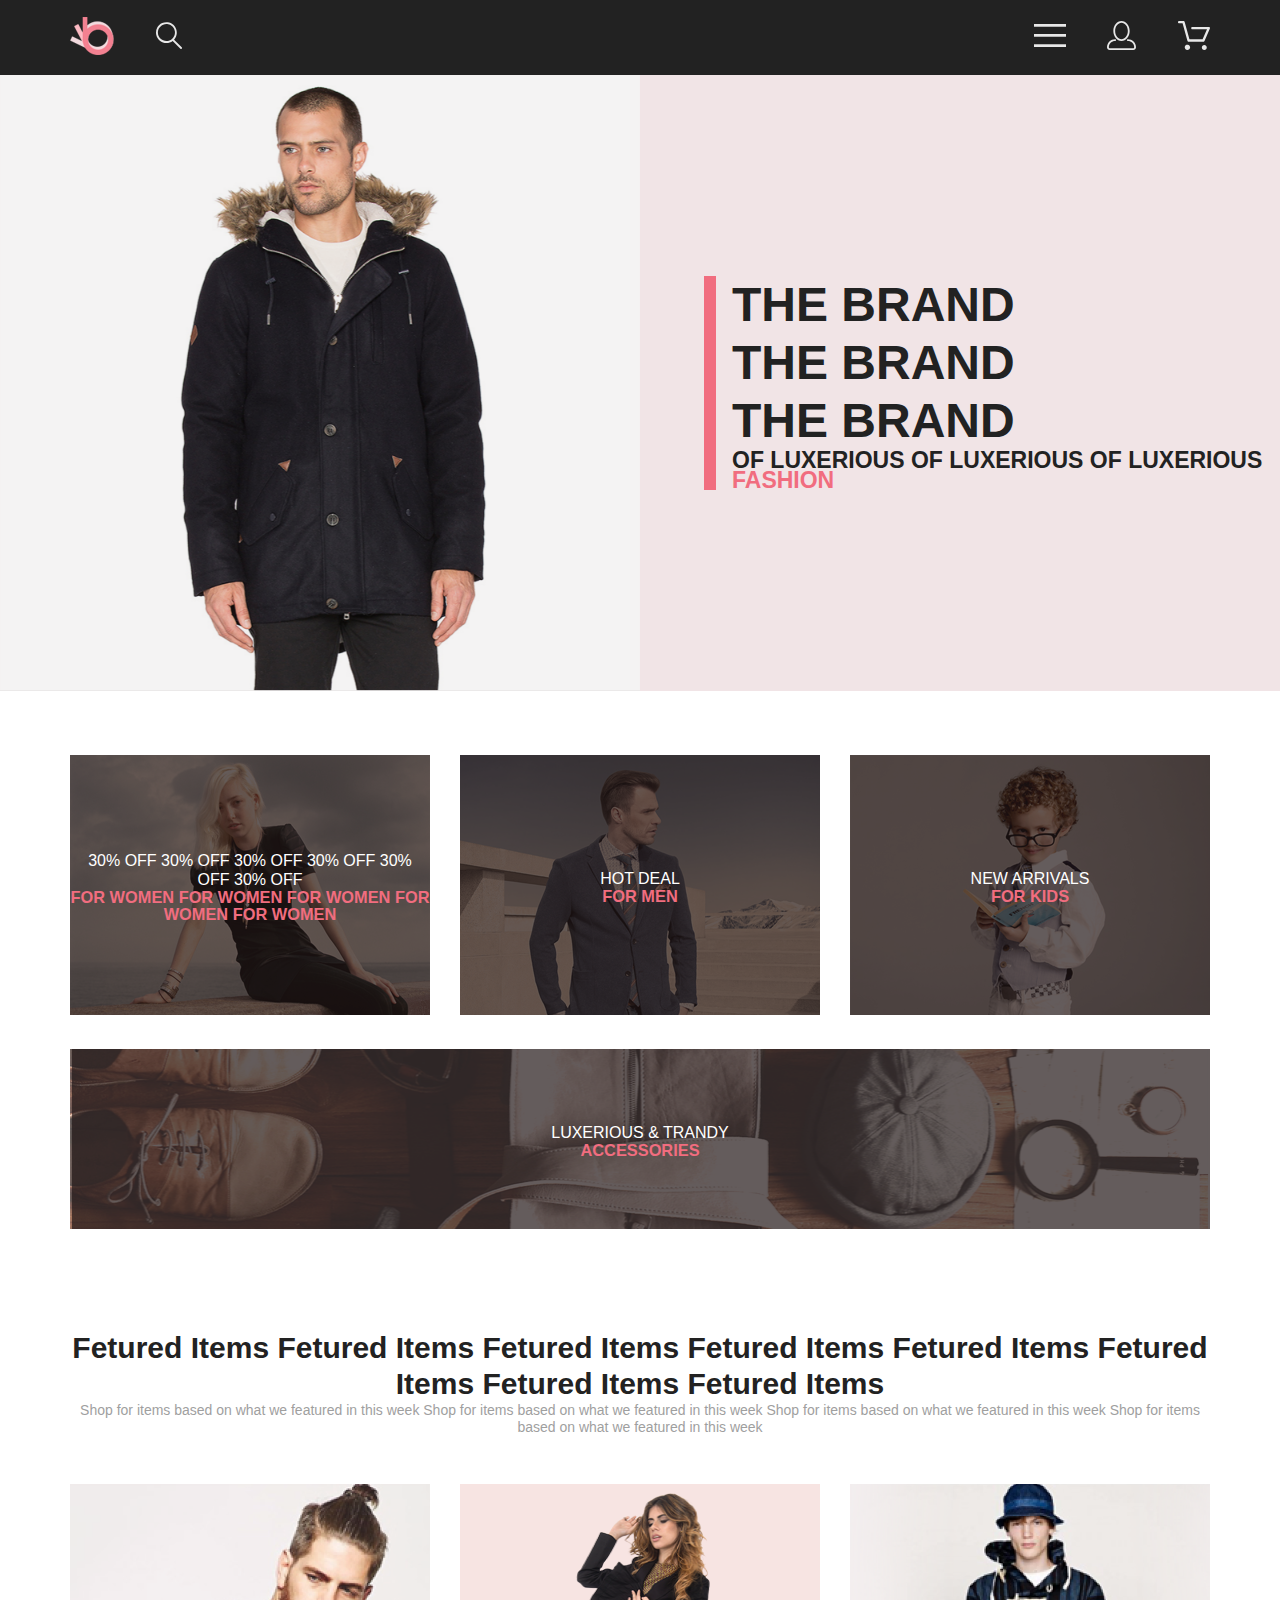
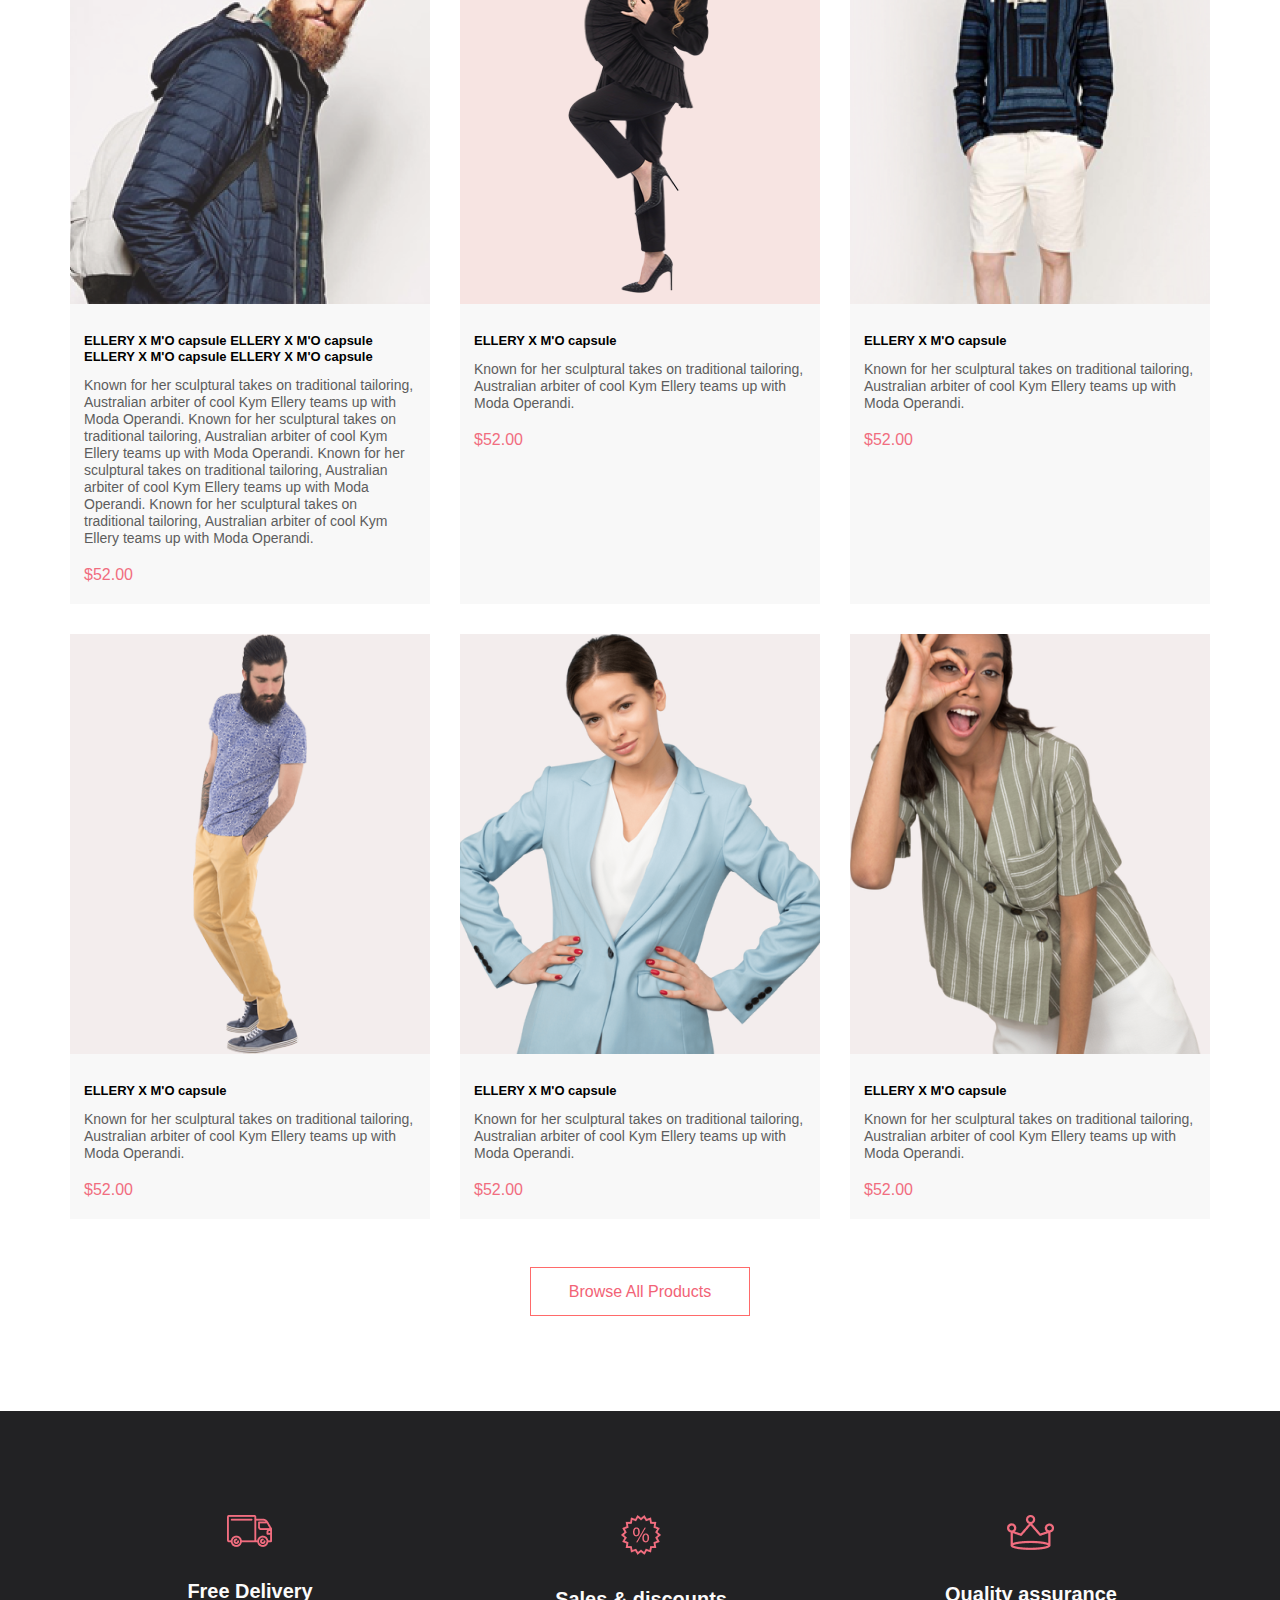
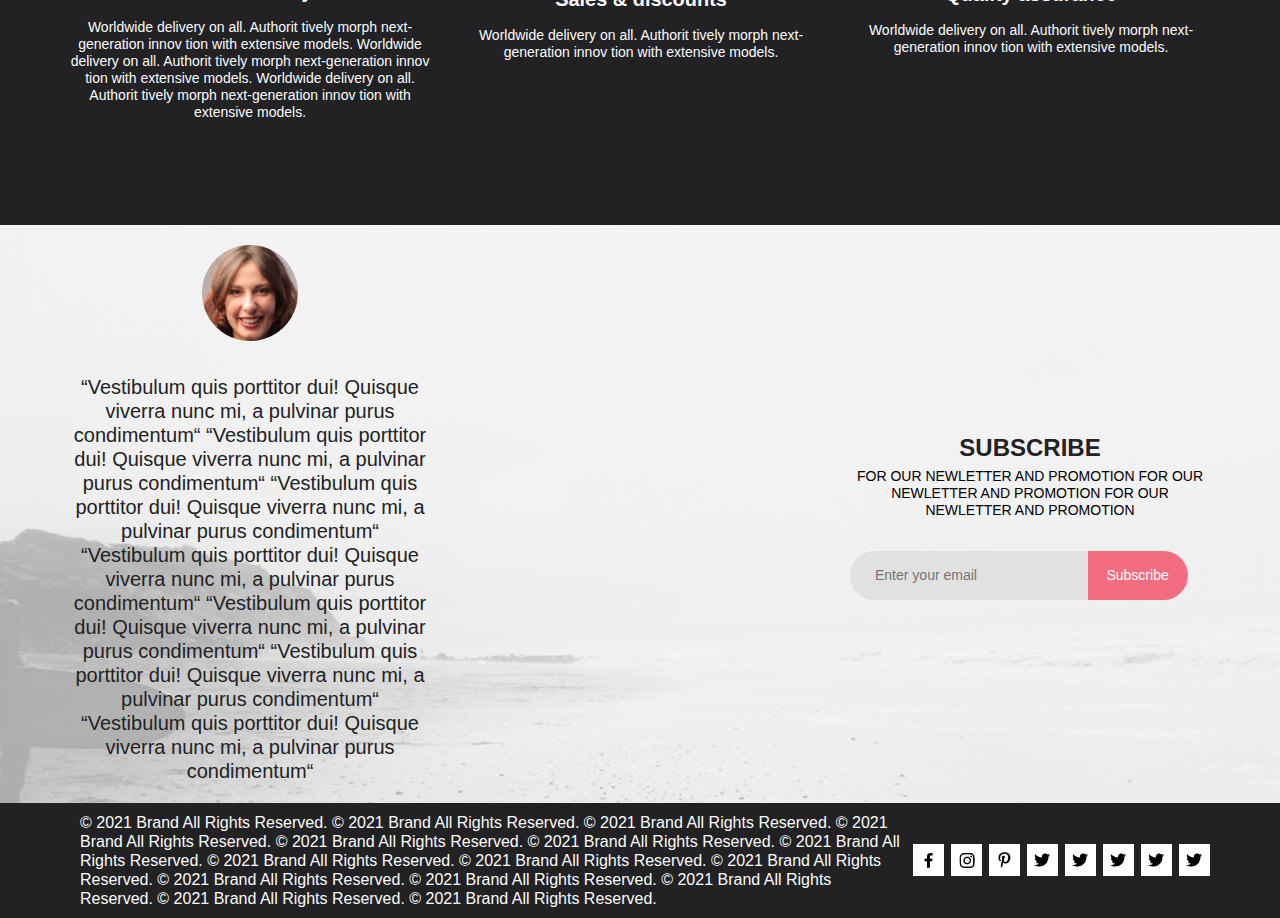
==== commit 6b75075b: "Check filling on every block" ====
--- a/index.html
+++ b/index.html
@@ -98,8 +98,8 @@
             </div>
             <div class="banner_right">
                 <div class="promo_content">
-                    <h1>THE&nbsp;BRAND</h1>
-                    <p>OF LUXERIOUS <span>FASHION</span></p>
+                    <h1>THE&nbsp;BRAND THE&nbsp;BRAND THE&nbsp;BRAND</h1>
+                    <p>OF LUXERIOUS  OF LUXERIOUS  OF LUXERIOUS <span>FASHION</span></p>
                 </div>
             </div>
             <div class="banner_bg center"></div>
@@ -109,8 +109,8 @@
                 <section>
                     <img src="img/catalog.png" alt="catalog">
                     <div>
-                        <p>30% OFF</p>
-                        <h3>FOR WOMEN</h3>
+                        <p>30% OFF 30% OFF 30% OFF 30% OFF 30% OFF 30% OFF</p>
+                        <h3>FOR WOMEN FOR WOMEN FOR WOMEN FOR WOMEN FOR WOMEN</h3>
                     </div>
                 </section>
                 <section>
@@ -139,16 +139,16 @@
             </div>
         </div>
         <div class="mainpage_products center">
-            <h3>Fetured Items</h3>
-            <p>Shop for items based on what we featured in this week</p>
+            <h3>Fetured Items Fetured Items Fetured Items Fetured Items Fetured Items Fetured Items Fetured Items Fetured Items</h3>
+            <p>Shop for items based on what we featured in this week Shop for items based on what we featured in this week Shop for items based on what we featured in this week Shop for items based on what we featured in this week</p>
             <div class="mp_list">
                 <section class="product">
                     <div class="img_wrap">
                         <a class="product_img" href="product.html"><img src="img/goods_1.png" alt="ELLERY X M'O capsule"></a>
                         <a class="bg_cart" href="#300">Add to cart</a>
                     </div>
-                    <h4><a href="#0">ELLERY X M'O capsule</a></h4>
-                    <p>Known for her sculptural takes on traditional tailoring, Australian arbiter of cool Kym Ellery teams up with Moda Operandi.</p>
+                    <h4><a href="#0">ELLERY X M'O capsule ELLERY X M'O capsule ELLERY X M'O capsule ELLERY X M'O capsule</a></h4>
+                    <p>Known for her sculptural takes on traditional tailoring, Australian arbiter of cool Kym Ellery teams up with Moda Operandi. Known for her sculptural takes on traditional tailoring, Australian arbiter of cool Kym Ellery teams up with Moda Operandi. Known for her sculptural takes on traditional tailoring, Australian arbiter of cool Kym Ellery teams up with Moda Operandi. Known for her sculptural takes on traditional tailoring, Australian arbiter of cool Kym Ellery teams up with Moda Operandi.</p>
                     <div class="product_price"><span>$</span>52.00</div>
                 </section>
                 <section class="product">
@@ -207,7 +207,7 @@
             <section>
                 <img src="img/serv_delivery.png" alt="Free Delivery">
                 <h3>Free Delivery</h3>
-                <p>Worldwide delivery on all. Authorit tively morph next-generation innov tion with extensive models.</p>
+                <p>Worldwide delivery on all. Authorit tively morph next-generation innov tion with extensive models. Worldwide delivery on all. Authorit tively morph next-generation innov tion with extensive models. Worldwide delivery on all. Authorit tively morph next-generation innov tion with extensive models.</p>
             </section>
             <section>
                 <img src="img/serv_sales.png" alt="Sales & discounts">
@@ -223,11 +223,11 @@
         <div class="foot_subscribe center">
             <div class="feedback">
                 <img src="img/feedback_face.png" alt="">
-                <p>“Vestibulum quis porttitor dui! Quisque viverra nunc mi, a pulvinar purus condimentum“</p>
+                <p>“Vestibulum quis porttitor dui! Quisque viverra nunc mi, a pulvinar purus condimentum“ “Vestibulum quis porttitor dui! Quisque viverra nunc mi, a pulvinar purus condimentum“ “Vestibulum quis porttitor dui! Quisque viverra nunc mi, a pulvinar purus condimentum“ “Vestibulum quis porttitor dui! Quisque viverra nunc mi, a pulvinar purus condimentum“ “Vestibulum quis porttitor dui! Quisque viverra nunc mi, a pulvinar purus condimentum“ “Vestibulum quis porttitor dui! Quisque viverra nunc mi, a pulvinar purus condimentum“ “Vestibulum quis porttitor dui! Quisque viverra nunc mi, a pulvinar purus condimentum“</p>
             </div>
             <div class="subscribe_form">
                 <h3>Subscribe</h3>
-                <p>FOR OUR NEWLETTER AND PROMOTION</p>
+                <p>FOR OUR NEWLETTER AND PROMOTION FOR OUR NEWLETTER AND PROMOTION FOR OUR NEWLETTER AND PROMOTION</p>
                 <form action="/" method="POST">
                     <input class="text_field" type="email" name="email" placeholder="Enter your email" required>
                     <input class="submit_button" type="submit" value="Subscribe">
@@ -235,11 +235,15 @@
             </div>
         </div>
         <div class="foot_bar center">
-            <div class="copy">© 2021  Brand  All Rights Reserved.</div>
+            <div class="copy">© 2021  Brand  All Rights Reserved. © 2021  Brand  All Rights Reserved. © 2021  Brand  All Rights Reserved. © 2021  Brand  All Rights Reserved. © 2021  Brand  All Rights Reserved. © 2021  Brand  All Rights Reserved. © 2021  Brand  All Rights Reserved. © 2021  Brand  All Rights Reserved. © 2021  Brand  All Rights Reserved. © 2021  Brand  All Rights Reserved. © 2021  Brand  All Rights Reserved. © 2021  Brand  All Rights Reserved. © 2021  Brand  All Rights Reserved. © 2021  Brand  All Rights Reserved. © 2021  Brand  All Rights Reserved.</div>
             <div class="social">
                 <a class="facebook" href="#0"><img src="img/facebook.png" alt="facebook"></a>
                 <a class="instagram" href="#0"><img src="img/instagram_black.png" alt="instagram"></a>
                 <a class="pinterest" href="#0"><img src="img/pinterest.png" alt="pinterest"></a>
+                <a class="twitter" href="#0"><img src="img/twitter.png" alt="twitter"></a>
+                <a class="twitter" href="#0"><img src="img/twitter.png" alt="twitter"></a>
+                <a class="twitter" href="#0"><img src="img/twitter.png" alt="twitter"></a>
+                <a class="twitter" href="#0"><img src="img/twitter.png" alt="twitter"></a>
                 <a class="twitter" href="#0"><img src="img/twitter.png" alt="twitter"></a>
             </div>
         </div>
--- a/css/style.css
+++ b/css/style.css
@@ -20,6 +20,10 @@
 a {
   text-decoration: none;
   color: #5D5D5D;
+}
+
+main {
+  min-height: 84.6vh;
 }
 
 .center {
@@ -281,6 +285,7 @@
   font-weight: 900;
   color: #222;
   font-size: 23px;
+  line-height: 20px;
 }
 
 .promo_content p span {
@@ -338,11 +343,13 @@
   line-height: 19px;
   color: #fff;
   text-transform: uppercase;
+  text-align: center;
 }
 
 .numerous_offers h3, .numerous_offers .one_offer h3 {
   color: #F16D7F;
   text-transform: uppercase;
+  text-align: center;
 }
 
 .one_offer {
@@ -509,10 +516,11 @@
   -webkit-box-pack: justify;
       -ms-flex-pack: justify;
           justify-content: space-between;
+  height: 148px;
 }
 
 .ptb_headign h1 {
-  padding: 60px 0;
+  /*padding: 60px 0*/
   font-size: 24px;
   line-height: 29px;
   color: #F16D7F;
@@ -572,12 +580,13 @@
   padding: 13px 16px;
   z-index: 10;
   background-color: #fff;
-  width: 360px;
+  width: auto;
 }
 
 .ctrl_first_lvl[open] {
   -webkit-box-shadow: 5px 10px 15px #9F9F9F;
           box-shadow: 5px 10px 15px #9F9F9F;
+  width: 360px;
 }
 
 .ctrl_first_lvl[open] summary span {
@@ -614,6 +623,7 @@
   display: flex;
   gap: 48px;
   position: relative;
+  white-space: nowrap;
 }
 
 .control_addition summary::after {
@@ -844,6 +854,10 @@
   height: 100%;
 }
 
+.detail_wrap {
+  overflow: visible;
+}
+
 .detail_page {
   text-align: center;
   border: 1px solid #EAEAEA;
@@ -856,6 +870,7 @@
   color: #F16D7F;
   margin-top: 64px;
   text-transform: uppercase;
+  padding: 0 20px;
 }
 
 .detail_page h3::after {
@@ -872,6 +887,7 @@
   line-height: 22px;
   color: #4D4D4D;
   text-transform: uppercase;
+  padding: 0 20px;
 }
 
 .detail_page p {
@@ -1102,6 +1118,7 @@
   line-height: 19px;
   color: #222222;
   text-align: right;
+  text-transform: uppercase;
 }
 
 .basket_grandtotal span {
@@ -1219,6 +1236,10 @@
   gap: 32px;
 }
 
+.foot_services section {
+  max-width: 360px;
+}
+
 .foot_services img {
   margin-top: 104px;
 }
@@ -1251,7 +1272,7 @@
   background-image: url("../img/subscribe_bg.jpg");
   background-size: cover;
   background-position: center bottom;
-  height: 448px;
+  min-height: 448px;
   gap: 32px;
 }
 
@@ -1259,6 +1280,7 @@
 .subscribe_form {
   max-width: 360px;
   text-align: center;
+  padding: 20px 0;
 }
 
 .feedback p {
@@ -1315,7 +1337,7 @@
 /** FOOT BAR **/
 .foot_bar {
   background-color: #222224;
-  height: 79px;
+  min-height: 79px;
   display: -webkit-box;
   display: -ms-flexbox;
   display: flex;
@@ -1331,6 +1353,7 @@
   font-size: 16px;
   line-height: 19px;
   color: #FBFBFB;
+  padding: 10px;
 }
 
 .social {
@@ -1430,6 +1453,7 @@
   }
   .foot_services p {
     margin-bottom: 16px;
+    padding: 0 8px;
   }
   .foot_subscribe {
     -webkit-box-orient: vertical;
@@ -1439,11 +1463,106 @@
     padding-top: 54px;
     padding-bottom: 140px;
   }
-}
-
-@media screen and (max-width: 734px) {
-  .cabinet_wrap,
-  .basket_wrap,
+  .subscribe_form p {
+    padding: 0 8px;
+  }
+  /** CATALOG **/
+  .catalog_controls {
+    -webkit-box-pack: justify;
+        -ms-flex-pack: justify;
+            justify-content: space-between;
+    gap: 30px;
+  }
+  .control_addition {
+    padding-right: 24px;
+  }
+  .control_addition details:last-child ul {
+    right: 0;
+  }
+  .mp_list {
+    gap: 16px;
+  }
+  .mp_list section {
+    max-width: 344px;
+  }
+  .product img {
+    max-width: 344px;
+  }
+  .detail_wrap {
+    padding: 0;
+  }
+  .detail_page {
+    top: 0;
+  }
+  .detail_price::after {
+    width: 86.9%;
+  }
+  .page_basket {
+    -webkit-box-orient: vertical;
+    -webkit-box-direction: normal;
+        -ms-flex-direction: column;
+            flex-direction: column;
+  }
+  .basket_content_buttons form {
+    -ms-flex-pack: distribute;
+        justify-content: space-around;
+  }
+  .basket_order {
+    margin-top: 64px;
+    max-width: 100%;
+    display: -webkit-box;
+    display: -ms-flexbox;
+    display: flex;
+    gap: 14px;
+  }
+  .shipping_address,
+  .basket_proceed {
+    width: 360px;
+  }
+  .basket_proceed {
+    margin-top: 39px;
+    height: 214px;
+  }
+  .pagereg {
+    gap: 22px;
+  }
+  .regdesc h2,
+  .regdesc p,
+  .regdesc li {
+    font-size: 16px;
+    line-height: 19px;
+  }
+}
+
+@media screen and (max-width: 739px) {
+  .top_bar {
+    overflow: visible;
+  }
+  #search_elems {
+    position: relative;
+    top: 70px;
+    left: -136px;
+  }
+  .top_rigth_items {
+    gap: 20px;
+  }
+  .access_form_wrap {
+    right: 0;
+    z-index: 30;
+    width: 100%;
+  }
+  .main_menu {
+    right: 0;
+    width: 100%;
+  }
+  .page_title_block {
+    -webkit-box-orient: vertical;
+    -webkit-box-direction: normal;
+        -ms-flex-direction: column;
+            flex-direction: column;
+    -ms-flex-pack: distribute;
+        justify-content: space-around;
+  }
   .banner_left {
     display: none;
   }
@@ -1470,5 +1589,132 @@
   .one_offer img {
     min-height: 111px;
   }
+  .control_addition summary {
+    font-size: 12px;
+    line-height: 14px;
+  }
+  .ctrl_first_lvl {
+    padding: 13px 0;
+  }
+  .ctrl_first_lvl[open] {
+    width: 328px;
+  }
+  .ctrl_first_lvl > summary {
+    visibility: hidden;
+    width: 38px;
+  }
+  .ctrl_first_lvl > summary span {
+    position: relative;
+    width: 38px;
+    height: 25px;
+    visibility: visible;
+    display: inline-block;
+    background-size: contain;
+    top: -20px;
+  }
+  .control_addition {
+    gap: 24px;
+  }
+  .subscribe_form input[type="email"] {
+    margin-left: 10px;
+  }
+  .foot_bar {
+    min-height: 144px;
+    -webkit-box-orient: vertical;
+    -webkit-box-direction: reverse;
+        -ms-flex-direction: column-reverse;
+            flex-direction: column-reverse;
+    -webkit-box-pack: center;
+        -ms-flex-pack: center;
+            justify-content: center;
+  }
+  .social {
+    margin-top: 44px;
+  }
+  .copy {
+    margin-top: 24px;
+  }
+  .detail_wrap {
+    overflow: visible;
+  }
+  .detail_page h3::after {
+    width: 18%;
+  }
+  .detail_page p {
+    width: 326px;
+  }
+  .detail_props .control_addition {
+    overflow: visible;
+  }
+  .detail_props .control_addition summary {
+    font-size: 10px;
+    line-height: 12px;
+  }
+  .cart_item_img img {
+    width: 142px;
+  }
+  .cart_item_title h4 a {
+    font-size: 16px;
+    line-height: 19px;
+  }
+  .cart_item .cart_item_desc {
+    padding: 13px 17px;
+  }
+  .cart_item_props {
+    font-size: 14px;
+    line-height: 17px;
+    margin-top: 25px;
+  }
+  .cart_item_prop_quantity input {
+    top: -1px;
+  }
+  .cart_item:last-child {
+    margin-bottom: 30px;
+  }
+  .page_basket {
+    padding: 0 8px;
+  }
+  .basket_content_buttons form {
+    -webkit-box-pack: justify;
+        -ms-flex-pack: justify;
+            justify-content: space-between;
+  }
+  .basket_content_buttons input,
+  .basket_content_buttons a {
+    font-size: 12px;
+    line-height: 14px;
+    padding: 6px 12px;
+  }
+  .basket_order {
+    -webkit-box-orient: vertical;
+    -webkit-box-direction: normal;
+        -ms-flex-direction: column;
+            flex-direction: column;
+  }
+  .shipping_address,
+  .basket_proceed {
+    width: 344px;
+  }
+  .pagereg {
+    padding: 0 8px;
+    gap: 22px;
+    -webkit-box-orient: vertical;
+    -webkit-box-direction: normal;
+        -ms-flex-direction: column;
+            flex-direction: column;
+    margin: 40px 0;
+  }
+  .pagereg__form form {
+    width: 344px;
+  }
+  .pagereg__radio {
+    height: 16px;
+  }
+  .pagereg__form p {
+    margin: 0;
+  }
+  .pagereg__form button {
+    margin-bottom: 40px;
+  }
 }
 /*# sourceMappingURL=style.css.map */